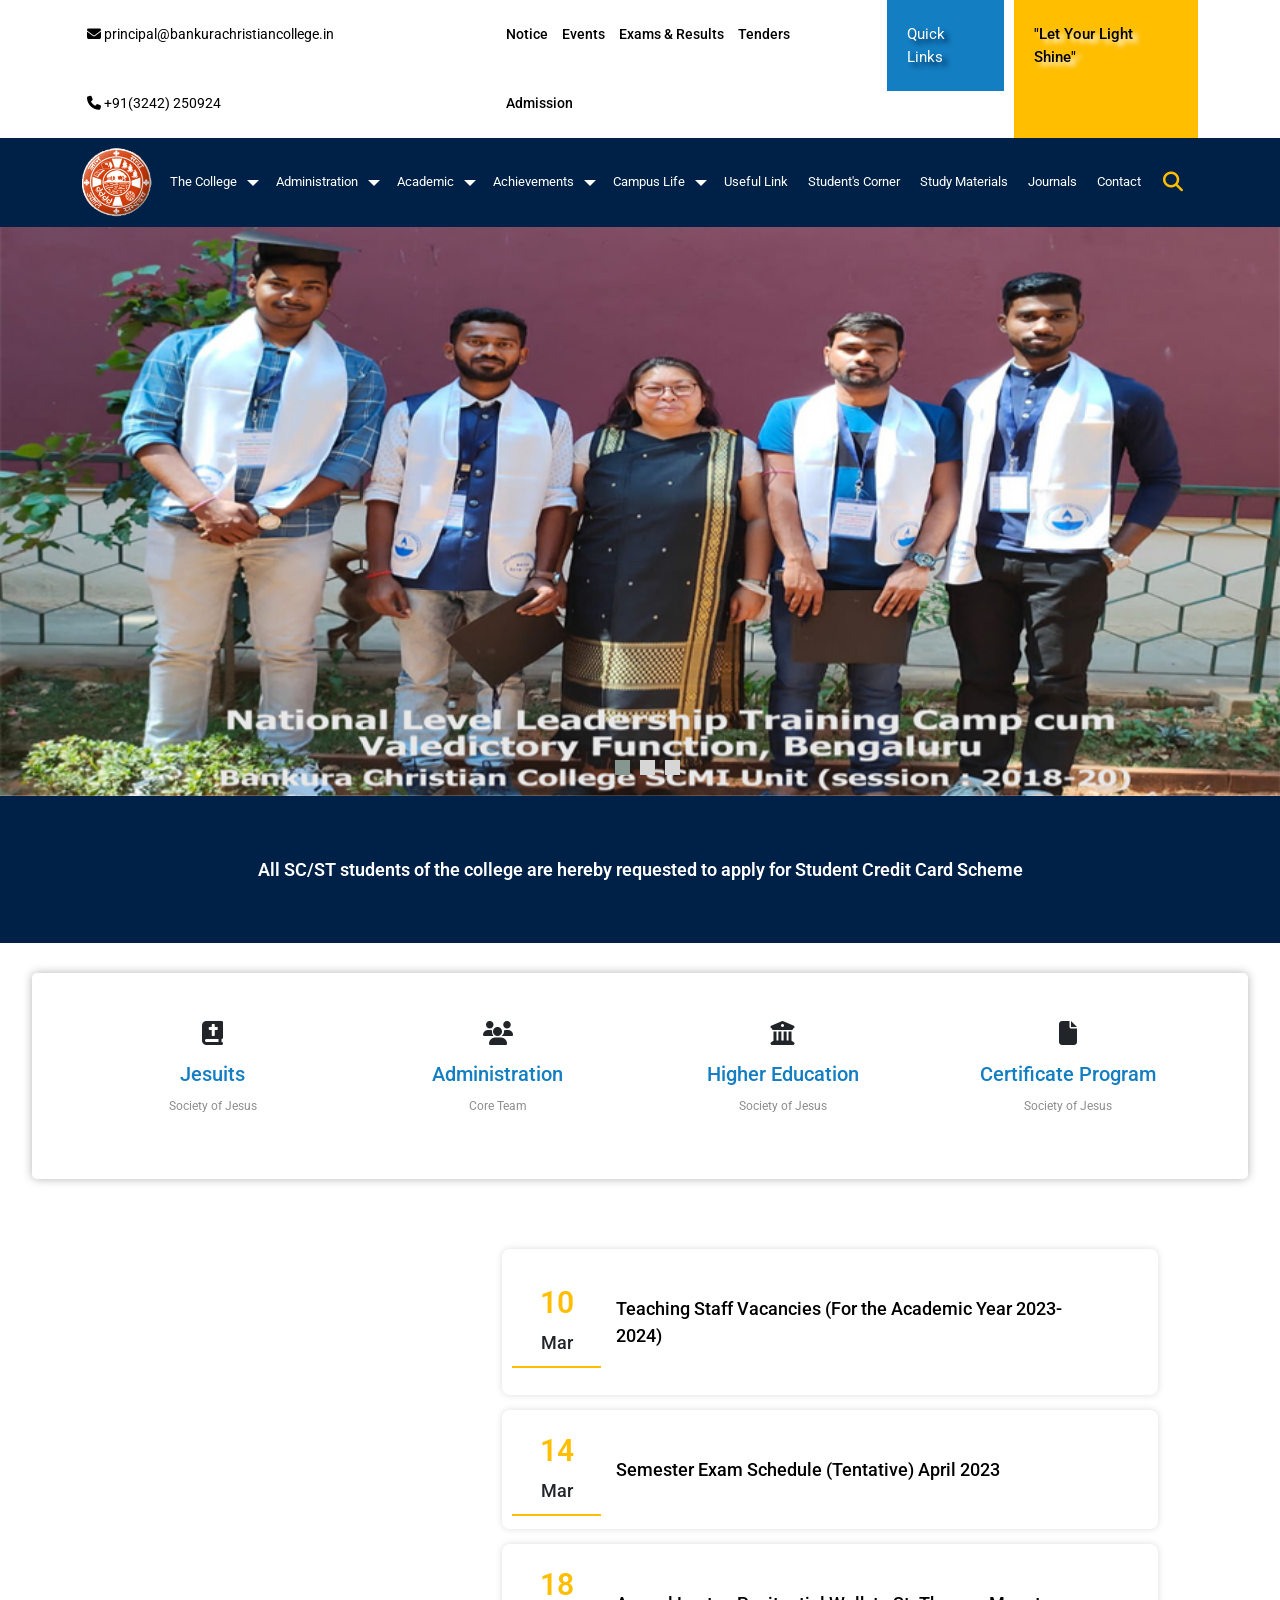
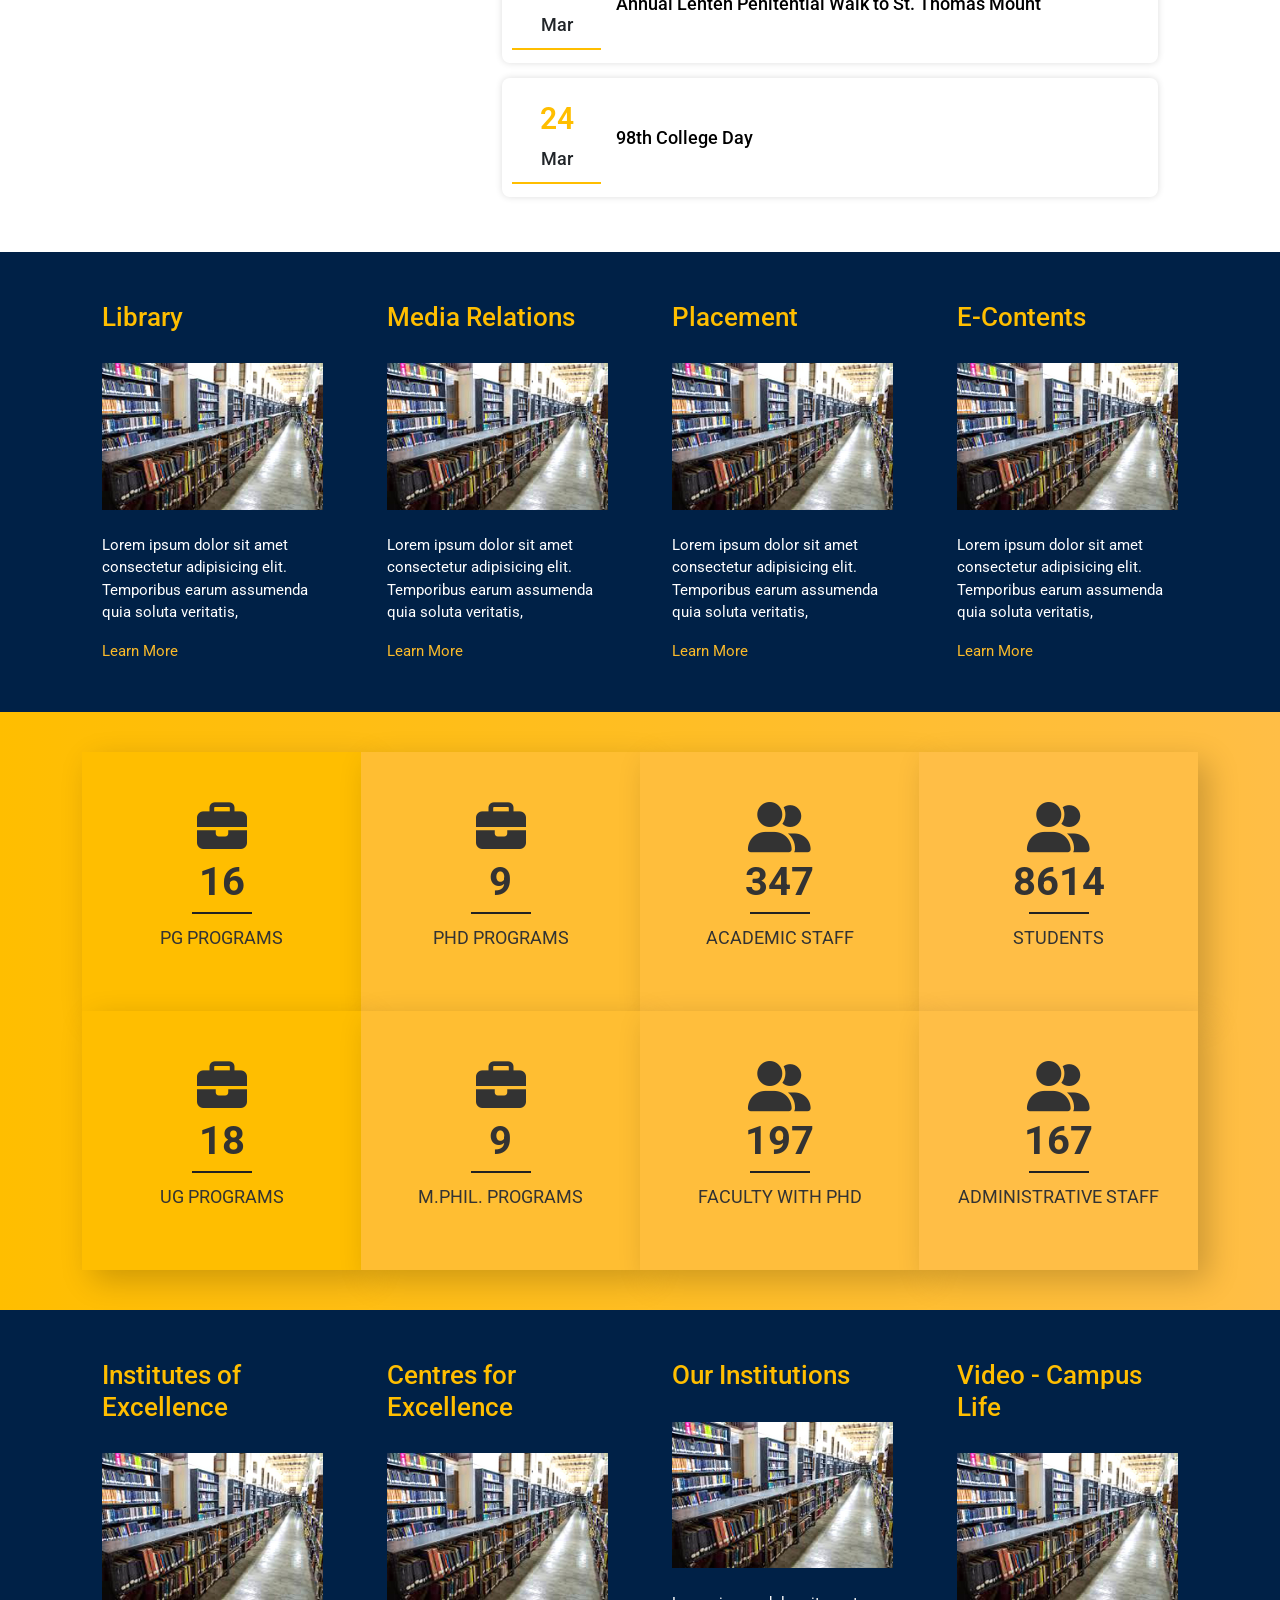
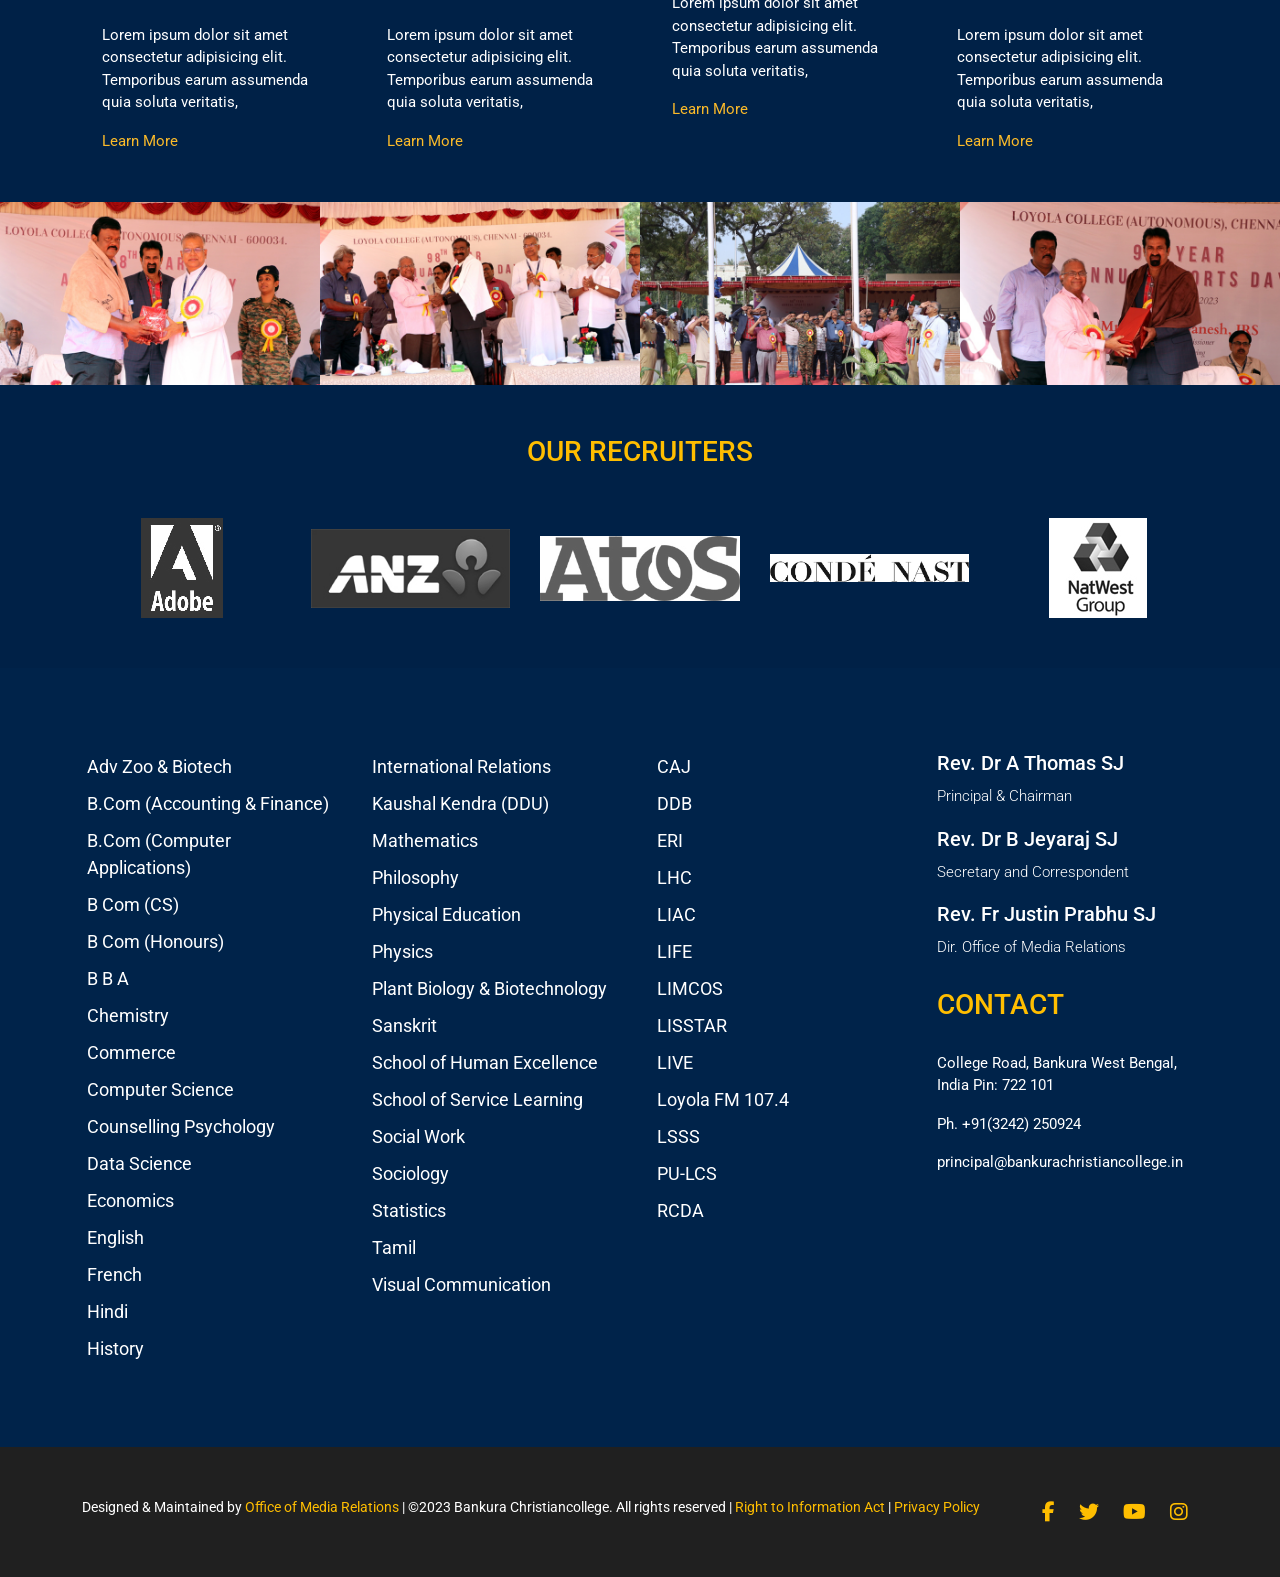
==== index.html @ dbade9a1 "Add files via upload" ====
<!doctype html>
<html lang="en">

<head>
    <!-- Required meta tags -->
    <meta charset="utf-8">
    <meta name="viewport" content="width=device-width, initial-scale=1">

    <!-- Bootstrap CSS -->
    <link href="css/bootstrap.min.css" rel="stylesheet">
    <link rel="stylesheet" href="css/stellarnav.css" type="text/css">
    <link href="css/style.css" rel="stylesheet">
    <link rel="stylesheet" href="https://cdnjs.cloudflare.com/ajax/libs/font-awesome/6.3.0/css/all.min.css">
    <link rel="stylesheet" href="css/owl.carousel.min.css" />
    <link rel="stylesheet" href="css/owl.theme.default.min.css" />
    <link rel="stylesheet" href="css/animate.min.css" type="text/css">
    <link rel="stylesheet" href="css/lightbox.css" type="text/css">
    <link rel="stylesheet" href="css/responsive.css" type="text/css">
    <!-- Fonts -->
    <link rel="preconnect" href="https://fonts.googleapis.com">
    <link rel="preconnect" href="https://fonts.gstatic.com" crossorigin>
    <link href="https://fonts.googleapis.com/css2?family=Roboto:wght@100;300;400;500;700;900&display=swap"
        rel="stylesheet">


    <title>BankuraChristianCollege</title>
</head>
<!-- Search Button -->
<div class="search-area">
    <div class="dismiss"><img src="images/close.png" alt=""></div>
    <div class="floating-search">
        <form action="#">
            <input type="text" placeholder="Enter Your Search">
            <input type="submit" value="Submit">
        </form>
    </div>
</div>
<!-- Search Button -->

<body>
    <!-- Header -->
    <div class="desktop-hedaer">
        <div class="uper-header">
            <div class="container">
                <div class="row">
                    <div class="col-md-12 uper-menu">
                        <ul class="uper-con">
                            <li><a href="mailto:principal@bankurachristiancollege.in"><i
                                        class="fa-solid fa-envelope"></i>
                                    principal@bankurachristiancollege.in</a></li>
                            <li><a href="tel:+913242250924"><i class="fa-solid fa-phone"></i> +91(3242) 250924</a></li>
                        </ul>
                        <ul class="uper-menu-ul">
                            <li><a href="#">Notice</a></li>
                            <li><a href="#">Events</a></li>
                            <li><a href="#">Exams & Results</a></li>
                            <li><a href="#">Tenders</a></li>
                            <li><a href="#">Admission</a></li>
                        </ul>
                        <div class="uperhead-btn">
                            <a class="quick-btn comon-btn" href="#">Quick Links</a>
                        </div>
                        <div class="uperhead-btn2">
                            "Let Your Light Shine"
                        </div>
                    </div>
                </div>
            </div>
        </div>
        <div class="header text-center sticky-top">
            <div class="container">
                <div class="menu-box">
                    <div class="menu stellarnav">
                        <div class="logo"><a  href="index.html"> <img class="" style="margin-right: 10px; max-width: 70px;"
                            src="images/logo_img.png" alt=""></a></div>
                        <ul>
                            <li>
                                <a href="#">The College</a>
                                <ul>
                                    <li>
                                        <a href="#">Action</a>
                                        <ul>
                                            <li><a href="#">Action</a></li>
                                            <li><a href="#">Another action</a></li>
                                            <li><a href="#">Something else here</a></li>
                                        </ul>
                                    </li>
                                    <li><a href="#">Another action</a></li>
                                    <li><a href="#">Something else here</a></li>
                                </ul>
                            </li>
                            <li>
                                <a href="#">Administration</a>
                                <ul>
                                    <li>
                                        <a href="#">Action</a>
                                        <ul>
                                            <li><a href="#">Action</a></li>
                                            <li><a href="#">Another action</a></li>
                                            <li><a href="#">Something else here</a></li>
                                        </ul>
                                    </li>
                                    <li><a href="#">Another action</a></li>
                                    <li><a href="#">Something else here</a></li>
                                </ul>
                            </li>
                            <li>
                                <a href="#">Academic</a>
                                <ul>
                                    <li>
                                        <a href="#">Action</a>
                                        <ul>
                                            <li><a href="#">Action</a></li>
                                            <li><a href="#">Another action</a></li>
                                            <li><a href="#">Something else here</a></li>
                                        </ul>
                                    </li>
                                    <li><a href="#">Another action</a></li>
                                    <li><a href="#">Something else here</a></li>
                                </ul>
                            </li>
                            <li>
                                <a href="#">Achievements</a>
                                <ul>
                                    <li>
                                        <a href="#">Action</a>
                                        <ul>
                                            <li><a href="#">Action</a></li>
                                            <li><a href="#">Another action</a></li>
                                            <li><a href="#">Something else here</a></li>
                                        </ul>
                                    </li>
                                    <li><a href="#">Another action</a></li>
                                    <li><a href="#">Something else here</a></li>
                                </ul>
                            </li>
                            <li>
                                <a href="#">Campus Life</a>
                                <ul>
                                    <li>
                                        <a href="#">Action</a>
                                        <ul>
                                            <li><a href="#">Action</a></li>
                                            <li><a href="#">Another action</a></li>
                                            <li><a href="#">Something else here</a></li>
                                        </ul>
                                    </li>
                                    <li><a href="#">Another action</a></li>
                                    <li><a href="#">Something else here</a></li>
                                </ul>
                            </li>
                            <li><a href="#">Useful Link</a></li>
                            <li><a href="#">Student's Corner</a></li>
                            <li><a href="#">Study Materials</a></li>
                            <li><a href="#">Journals</a></li>
                            <li><a href="#">Contact</a></li>
                            <li>
                                <div class="search-btn">
                                    <i class="fa-solid fa-magnifying-glass"></i>
                                </div>
                            </li>
                        </ul>
                    </div>
                </div>

            </div>
        </div>
    </div>
    <div class="mobile-header">
        <div class="menu-box">
            <nav class="navbar navbar-dark">
                <div class="container-fluid">
                  <a class="navbar-brand logo" href="index.html"><img class="" style="margin-right: 10px; max-width: 70px;"
                    src="images/logo_img.png" alt=""><span >Bankura Christian College</span></a>
                  <button class="navbar-toggler" type="button" data-bs-toggle="offcanvas" data-bs-target="#offcanvasDarkNavbar" aria-controls="offcanvasDarkNavbar">
                    <span class="navbar-toggler-icon">
                        <i class="fa fa-bars"></i>
                    </span>
                  </button>
                  <div class="offcanvas offcanvas-end text-bg-dark" tabindex="-1" id="offcanvasDarkNavbar" aria-labelledby="offcanvasDarkNavbarLabel">
                    <div class="offcanvas-header">
                      <h5 class="offcanvas-title" id="offcanvasDarkNavbarLabel">Bankura Christian College</h5>
                      <button type="button" class="btn-close btn-close-black" data-bs-dismiss="offcanvas" aria-label="Close"></button>
                    </div>
                    <div class="offcanvas-body">
                      <ul class="navbar-nav justify-content-end flex-grow-1 pe-3">
                        <li class="nav-item dropdown">
                            <a class="nav-link dropdown-toggle" href="#" id="navbarDropdownMenuLink"
                                role="button" data-bs-toggle="dropdown" aria-expanded="false">
                                The College
                            </a>
                            <ul class="dropdown-menu" aria-labelledby="navbarDropdownMenuLink">
                                <li><a class="dropdown-item" href="#">Action</a></li>
                                <li><a class="dropdown-item" href="#">Another action</a></li>
                                <li><a class="dropdown-item" href="#">Something else here</a></li>
                            </ul>
                        </li>
                        <li class="nav-item dropdown">
                            <a class="nav-link dropdown-toggle" href="#" id="navbarDropdownMenuLink"
                                role="button" data-bs-toggle="dropdown" aria-expanded="false">
                                Administration
                            </a>
                            <ul class="dropdown-menu" aria-labelledby="navbarDropdownMenuLink">
                                <li><a class="dropdown-item" href="#">Action</a></li>
                                <li><a class="dropdown-item" href="#">Another action</a></li>
                                <li><a class="dropdown-item" href="#">Something else here</a></li>
                            </ul>
                        </li>

                        <li class="nav-item dropdown">
                            <a class="nav-link dropdown-toggle" href="#" id="navbarDropdownMenuLink"
                                role="button" data-bs-toggle="dropdown" aria-expanded="false">
                                Academic
                            </a>
                            <ul class="dropdown-menu" aria-labelledby="navbarDropdownMenuLink">
                                <li><a class="dropdown-item" href="#">Action</a></li>
                                <li><a class="dropdown-item" href="#">Another action</a></li>
                                <li><a class="dropdown-item" href="#">Something else here</a></li>
                            </ul>
                        </li>

                        <li class="nav-item dropdown">
                            <a class="nav-link dropdown-toggle" href="#" id="navbarDropdownMenuLink"
                                role="button" data-bs-toggle="dropdown" aria-expanded="false">
                                Achievements
                            </a>
                            <ul class="dropdown-menu" aria-labelledby="navbarDropdownMenuLink">
                                <li><a class="dropdown-item" href="#">Action</a></li>
                                <li><a class="dropdown-item" href="#">Another action</a></li>
                                <li><a class="dropdown-item" href="#">Something else here</a></li>
                            </ul>
                        </li>

                        <li class="nav-item dropdown">
                            <a class="nav-link dropdown-toggle" href="#" id="navbarDropdownMenuLink"
                                role="button" data-bs-toggle="dropdown" aria-expanded="false">
                                Campus Life
                            </a>
                            <ul class="dropdown-menu" aria-labelledby="navbarDropdownMenuLink">
                                <li><a class="dropdown-item" href="#">Action</a></li>
                                <li><a class="dropdown-item" href="#">Another action</a></li>
                                <li><a class="dropdown-item" href="#">Something else here</a></li>
                            </ul>
                        </li>

                        <li class="nav-item dropdown">
                            <a class="nav-link dropdown-toggle" href="#" id="navbarDropdownMenuLink"
                                role="button" data-bs-toggle="dropdown" aria-expanded="false">
                                Useful Link
                            </a>
                            <ul class="dropdown-menu" aria-labelledby="navbarDropdownMenuLink">
                                <li><a class="dropdown-item" href="#">Action</a></li>
                                <li><a class="dropdown-item" href="#">Another action</a></li>
                                <li><a class="dropdown-item" href="#">Something else here</a></li>
                            </ul>
                        </li>

                        <li class="nav-item dropdown">
                            <a class="nav-link dropdown-toggle" href="#" id="navbarDropdownMenuLink"
                                role="button" data-bs-toggle="dropdown" aria-expanded="false">
                                Student's Corner
                            </a>
                            <ul class="dropdown-menu" aria-labelledby="navbarDropdownMenuLink">
                                <li><a class="dropdown-item" href="#">Action</a></li>
                                <li><a class="dropdown-item" href="#">Another action</a></li>
                                <li><a class="dropdown-item" href="#">Something else here</a></li>
                            </ul>
                        </li>

                        <li class="nav-item ">
                            <a class="nav-link" href="#">
                                Study Materials
                            </a>
                        </li>

                        <li class="nav-item dropdown">
                            <a class="nav-link dropdown-toggle" href="#" id="navbarDropdownMenuLink"
                                role="button" data-bs-toggle="dropdown" aria-expanded="false">
                                Journals
                            </a>
                            <ul class="dropdown-menu" aria-labelledby="navbarDropdownMenuLink">
                                <li><a class="dropdown-item" href="#">Action</a></li>
                                <li><a class="dropdown-item" href="#">Another action</a></li>
                                <li><a class="dropdown-item" href="#">Something else here</a></li>
                            </ul>
                        </li>

                        <li class="nav-item">
                            <a class="nav-link" href="#">
                                Contact
                            </a>
                        </li>
                        <li class="nav-item"><a class="nav-link" href="#">Notice</a></li>
                        <li class="nav-item"><a class="nav-link" href="#">Events</a></li>
                        <li class="nav-item"><a class="nav-link" href="#">Exams & Results</a></li>
                        <li class="nav-item"><a class="nav-link" href="#">Tenders</a></li>
                        <li class="nav-item"><a class="nav-link" href="#">Admission</a></li>
                    </ul>
                      <div class="search-btn">
                        <i class="fa-solid fa-magnifying-glass"></i>
                    </div>
                    </div>
                  </div>
                </div>
              </nav>
        </div>
    </div>
    <!-- Header End -->
    <!-- Banner section   -->
    <section class="banner">
        <div class="banner-slider owl-carousel owl-theme">
            <div class="item">
                <img src="images/NATIONALLEADER.jpg" alt="">
            </div>
            <div class="item">
                <img src="images/Bcc_NSS.png" alt="">
            </div>
            <div class="item">
                <img src="images/8.png" alt="">
            </div>
        </div>
    </section>
    <section class="banner2">
        <div class="banner-slider2 owl-carousel owl-theme">
            <div class="item">
                <p>All SC/ST students of the college are hereby requested to apply for Student Credit Card Scheme</p>
            </div>
            <div class="item">
                <p>PHYSICON-2019 - An Extension Programme</p>
            </div>
            <div class="item">
                <p>Student Credit Card - FEES STRUCTURE (2022-23)</p>
            </div>
            <div class="item">
                <p>UG Admission 2022-23 - Refund Of Fees for 1st SEM UG Admission</p>
            </div>
            <div class="item">
                <p>THALASSEMIA DETECTION CAMP ON NOVEMBER 09, 2022 AT 10.00 AM</p>
            </div>
            <div class="item">
                <p>Regarding SVMCM Scholarship</p>
            </div>
        </div>
    </section>
    <!-- Banner section end  -->
    <!-- Card section Start  -->
    <section class="Card-sec">
        <div class="container">
            <div class="row">
                <div class="col-md-3 col-sm-6">
                    <div class="card-body">
                        <div class="card-icon">
                            <i class="fa-solid fa-book-bible"></i>
                        </div>
                        <div class="card-content">
                            <h3><a href="#">Jesuits</a></h3>
                            <p>Society of Jesus</p>
                        </div>
                    </div>
                </div>
                <div class="col-md-3 col-sm-6">
                    <div class="card-body">
                        <div class="card-icon">
                            <i class="fa-sharp fa-solid fa-users"></i>
                        </div>
                        <div class="card-content">
                            <h3><a href="#">Administration</a></h3>
                            <p>Core Team</p>
                        </div>
                    </div>
                </div>
                <div class="col-md-3 col-sm-6">
                    <div class="card-body">
                        <div class="card-icon">
                            <i class="fa-solid fa-building-columns"></i>
                        </div>
                        <div class="card-content">
                            <h3><a href="#">Higher Education</a></h3>
                            <p>Society of Jesus</p>
                        </div>
                    </div>
                </div>
                <div class="col-md-3 col-sm-6">
                    <div class="card-body">
                        <div class="card-icon">
                            <i class="fa-solid fa-file"></i>
                        </div>
                        <div class="card-content">
                            <h3><a href="#">Certificate Program</a></h3>
                            <p>Society of Jesus</p>
                        </div>
                    </div>
                </div>
            </div>
        </div>
    </section>
    <!-- Card section End  -->
    <!-- event section Start -->

    <section class="event-section">
        <div class="container">
            <div class="row">
                <div class="offset-md-4 col-md-8 event-content">
                    <ul class="event-list">
                        <li>
                            <div class="date">
                                <h3>10</h3>
                                <p>Mar</p>
                            </div>
                            <div class="event-item">
                                <a href="#">
                                    Teaching Staff Vacancies (For the Academic Year 2023-2024)
                                </a>
                            </div>
                        </li>
                        <li>
                            <div class="date">
                                <h3>14</h3>
                                <p>Mar</p>
                            </div>
                            <div class="event-item">
                                <a href="#">
                                    Semester Exam Schedule (Tentative) April 2023
                                </a>
                            </div>
                        </li>
                        <li>
                            <div class="date">
                                <h3>18</h3>
                                <p>Mar</p>
                            </div>
                            <div class="event-item">
                                <a href="#">
                                    Annual Lenten Penitential Walk to St. Thomas Mount
                                </a>
                            </div>
                        </li>
                        <li>
                            <div class="date">
                                <h3>24</h3>
                                <p>Mar</p>
                            </div>
                            <div class="event-item">
                                <a href="#">
                                    98th College Day
                                </a>
                            </div>
                        </li>
                    </ul>
                </div>
            </div>
        </div>
    </section>

    <!-- event section Start -->
    <!-- Blog section Strat  -->
    <section class="blog-sec">
        <div class="container">
            <div class="row">
                <div class="col-md-3 col-sm-6">
                    <div class="blog-each">
                        <h3>Library</h3>
                        <figure>
                            <img class="figure-img" src="images/library.jpg" alt="">
                        </figure>
                        <p>Lorem ipsum dolor sit amet consectetur adipisicing elit. Temporibus earum assumenda quia
                            soluta veritatis, </p>
                        <a href="#">Learn More</a>
                    </div>
                </div>
                <div class="col-md-3 col-sm-6">
                    <div class="blog-each">
                        <h3>Media Relations</h3>
                        <figure>
                            <img class="figure-img" src="images/library.jpg" alt="">
                        </figure>
                        <p>Lorem ipsum dolor sit amet consectetur adipisicing elit. Temporibus earum assumenda quia
                            soluta veritatis, </p>
                        <a href="#">Learn More</a>
                    </div>
                </div>
                <div class="col-md-3 col-sm-6">
                    <div class="blog-each">
                        <h3>Placement</h3>
                        <figure>
                            <img class="figure-img" src="images/library.jpg" alt="">
                        </figure>
                        <p>Lorem ipsum dolor sit amet consectetur adipisicing elit. Temporibus earum assumenda quia
                            soluta veritatis, </p>
                        <a href="#">Learn More</a>
                    </div>
                </div>
                <div class="col-md-3 col-sm-6">
                    <div class="blog-each">
                        <h3>E-Contents</h3>
                        <figure>
                            <img class="figure-img" src="images/library.jpg" alt="">
                        </figure>
                        <p>Lorem ipsum dolor sit amet consectetur adipisicing elit. Temporibus earum assumenda quia
                            soluta veritatis, </p>
                        <a href="#">Learn More</a>
                    </div>
                </div>
            </div>
        </div>
    </section>
    <!-- Blog section end  -->
    <!-- Counter section Start  -->
    <section class="counter-sec">
        <div class="container">
            <div class="row">
                <div class="project-counter">
                    <div id="projectFacts" class="sectionClass">
                        <div class="fullWidth eight columns">
                            <div class="projectFactsWrap ">
                                <div class="item wow fadeInUpBig animated animated" data-number="21"
                                    style="visibility: visible;">
                                    <i class="fa fa-briefcase"></i>
                                    <p id="number1" class="number">21</p>
                                    <span></span>
                                    <p>PG PROGRAMS</p>
                                </div>
                                <div class="item wow fadeInUpBig animated animated" data-number="12"
                                    style="visibility: visible;">
                                    <i class="fa fa-briefcase"></i>
                                    <p id="number2" class="number">12</p>
                                    <span></span>
                                    <p>PHD PROGRAMS</p>
                                </div>
                                <div class="item wow fadeInUpBig animated animated" data-number="347"
                                    style="visibility: visible;">
                                    <i class="fa fa-user-friends"></i>
                                    <p id="number3" class="number">347</p>
                                    <span></span>
                                    <p>ACADEMIC STAFF</p>
                                </div>
                                <div class="item wow fadeInUpBig animated animated" data-number="9554"
                                    style="visibility: visible;">
                                    <i class="fa fa-user-friends"></i>
                                    <p id="number4" class="number">9554</p>
                                    <span></span>
                                    <p>STUDENTS</p>
                                </div>
                            </div>
                            <div class="projectFactsWrap ">
                                <div class="item wow fadeInUpBig animated animated" data-number="24"
                                    style="visibility: visible;">
                                    <i class="fa fa-briefcase"></i>
                                    <p id="number5" class="number">24</p>
                                    <span></span>
                                    <p>UG PROGRAMS</p>
                                </div>
                                <div class="item wow fadeInUpBig animated animated" data-number="11"
                                    style="visibility: visible;">
                                    <i class="fa fa-briefcase"></i>
                                    <p id="number6" class="number">11</p>
                                    <span></span>
                                    <p>M.PHIL. PROGRAMS</p>
                                </div>
                                <div class="item wow fadeInUpBig animated animated" data-number="197"
                                    style="visibility: visible;">
                                    <i class="fa fa-user-friends"></i>
                                    <p id="number7" class="number">197</p>
                                    <span></span>
                                    <p>FACULTY WITH PHD</p>
                                </div>
                                <div class="item wow fadeInUpBig animated animated" data-number="185"
                                    style="visibility: visible;">
                                    <i class="fa fa-user-friends"></i>
                                    <p id="number8" class="number">185</p>
                                    <span></span>
                                    <p>ADMINISTRATIVE STAFF</p>
                                </div>
                            </div>
                        </div>
                    </div>
                </div>
            </div>
        </div>
    </section>
    <!-- Counter section end  -->
    <!-- Blog section Strat  -->
    <section class="blog-sec">
        <div class="container">
            <div class="row">
                <div class="col-md-3 col-sm-6">
                    <div class="blog-each">
                        <h3>Institutes of Excellence</h3>
                        <figure>
                            <img class="figure-img" src="images/library.jpg" alt="">
                        </figure>
                        <p>Lorem ipsum dolor sit amet consectetur adipisicing elit. Temporibus earum assumenda quia
                            soluta veritatis, </p>
                        <a href="#">Learn More</a>
                    </div>
                </div>
                <div class="col-md-3 col-sm-6">
                    <div class="blog-each">
                        <h3>Centres for Excellence</h3>
                        <figure>
                            <img class="figure-img" src="images/library.jpg" alt="">
                        </figure>
                        <p>Lorem ipsum dolor sit amet consectetur adipisicing elit. Temporibus earum assumenda quia
                            soluta veritatis, </p>
                        <a href="#">Learn More</a>
                    </div>
                </div>
                <div class="col-md-3 col-sm-6">
                    <div class="blog-each">
                        <h3>Our Institutions</h3>
                        <figure>
                            <img class="figure-img" src="images/library.jpg" alt="">
                        </figure>
                        <p>Lorem ipsum dolor sit amet consectetur adipisicing elit. Temporibus earum assumenda quia
                            soluta veritatis, </p>
                        <a href="#">Learn More</a>
                    </div>
                </div>
                <div class="col-md-3 col-sm-6">
                    <div class="blog-each">
                        <h3>Video - Campus Life</h3>
                        <figure>
                            <img class="figure-img" src="images/library.jpg" alt="">
                        </figure>
                        <p>Lorem ipsum dolor sit amet consectetur adipisicing elit. Temporibus earum assumenda quia
                            soluta veritatis, </p>
                        <a href="#">Learn More</a>
                    </div>
                </div>
            </div>
        </div>
    </section>
    <!-- Blog section end  -->
    <!-- Gallery section Start  -->
    <section class="gallery-sec">
        <div class="container-fluid">
            <div class="row">
                <div class="col-md-3 col-sm-6 p-0">
                    <a class="example-image-link" href="images/g1.jpg" data-lightbox="example-set" data-title="images1">
                        <div class="thumbPic"><img src="images/g1.jpg" alt=""></div>
                    </a>
                </div>
                <div class="col-md-3 col-sm-6 p-0">
                    <a class="example-image-link" href="images/g2.jpg" data-lightbox="example-set" data-title="images2">
                        <div class="thumbPic"><img src="images/g2.jpg" alt=""></div>
                    </a>
                </div>
                <div class="col-md-3 col-sm-6 p-0">
                    <a class="example-image-link" href="images/g3.jpg" data-lightbox="example-set" data-title="images3">
                        <div class="thumbPic"><img src="images/g3.jpg" alt=""></div>
                    </a>
                </div>
                <div class="col-md-3 col-sm-6 p-0    ">
                    <a class="example-image-link" href="images/g5.jpg" data-lightbox="example-set" data-title="images5">
                        <div class="thumbPic"><img src="images/g5.jpg" alt=""></div>
                    </a>
                </div>
            </div>
        </div>
    </section>
    <!-- Gallery section End  -->
    <!-- Client section Start -->
    <section class="client-sec">
        <div class="container">
            <h3 class="text-center">OUR RECRUITERS</h3>
        <div class="Client-slider owl-carousel owl-theme">
            <div class="item">
                <img src="images/1.jpg" alt="">
            </div>
            <div class="item">
                <img src="images/2.jpg" alt="">
            </div>
            <div class="item">
                <img src="images/3.jpg" alt="">
            </div>
            <div class="item">
                <img src="images/4.jpg" alt="">
            </div>
            <div class="item">
                <img src="images/5.jpg" alt="">
            </div>
            <div class="item">
                <img src="images/6.jpg" alt="">
            </div>
            <div class="item">
                <img src="images/7.jpg" alt="">
            </div>
            <div class="item">
                <img src="images/8.jpg" alt="">
            </div>
        </div>
        </div>
    </section>
    <!-- Client section End -->
    <!-- Footer Start -->
    <footer class="footer">
        <div class="container">
            <div class="row">
                <div class="col-md-3 col-sm-6">
                    <ul class="footer-menu-each">
                        <li class="menu-item"><a href="#">Adv Zoo &amp; Biotech</a></li>
                        <li class="menu-item"><a href="#">B.Com (Accounting &amp; Finance)</a></li>
                        <li class="menu-item"><a href="#">B.Com (Computer Applications)</a></li>
                        <li class="menu-item"><a href="#">B Com (CS)</a></li>
                        <li class="menu-item"><a href="#">B Com (Honours)</a></li>
                        <li class="menu-item"><a href="#">B B A</a></li>
                        <li class="menu-item"><a href="#">Chemistry</a></li>
                        <li class="menu-item"><a href="#">Commerce</a></li>
                        <li class="menu-item"><a href="#">Computer Science</a></li>
                        <li class="menu-item"><a href="#">Counselling Psychology</a></li>
                        <li class="menu-item"><a href="#">Data Science</a></li>
                        <li class="menu-item"><a href="#">Economics </a></li>
                        <li class="menu-item"><a href="#">English</a></li>
                        <li class="menu-item"><a href="#">French</a></li>
                        <li class="menu-item"><a href="#">Hindi</a></li>
                        <li class="menu-item"><a href="#">History</a></li>
                    </ul>
                </div>
                <div class="col-md-3 col-sm-6">
                    <ul class="footer-menu-each">
                        <li class="menu-item"><a href="#">International Relations</a></li>
                        <li class="menu-item"><a href="#">Kaushal Kendra (DDU)</a></li>
                        <li class="menu-item"><a href="#">Mathematics</a></li>
                        <li class="menu-item"><a href="#">Philosophy</a></li>
                        <li class="menu-item"><a href="#">Physical Education</a></li>
                        <li class="menu-item"><a href="#">Physics</a></li>
                        <li class="menu-item"><a href="#">Plant Biology &amp; Biotechnology</a></li>
                        <li class="menu-item"><a href="#">Sanskrit</a></li>
                        <li class="menu-item"><a href="#">School of Human Excellence</a></li>
                        <li class="menu-item"><a href="#">School of Service Learning</a></li>
                        <li class="menu-item"><a href="#">Social Work</a></li>
                        <li class="menu-item"><a href="#">Sociology</a></li>
                        <li class="menu-item"><a href="#">Statistics</a></li>
                        <li class="menu-item"><a href="#">Tamil</a></li>
                        <li class="menu-item"><a href="#">Visual Communication</a></li>
                    </ul>
                </div>
                <div class="col-md-3 col-sm-6">
                    <ul class="footer-menu-each">
                        <li class="menu-item"><a href="../CAJ/home">CAJ</a></li>
                        <li class="menu-item"><a href="../DDB/home">DDB</a></li>
                        <li class="menu-item"><a href="../eri/home">ERI</a></li>
                        <li class="menu-item"><a href="../lhc/home">LHC</a></li>
                        <li class="menu-item"><a href="../liac/home">LIAC </a></li>
                        <li class="menu-item"><a href="../life/home">LIFE</a></li>
                        <li class="menu-item"><a href="../limcos/home">LIMCOS</a></li>
                        <li class="menu-item"><a href="../lisstar/home">LISSTAR</a></li>
                        <li class="menu-item"><a href="../live/home">LIVE</a></li>
                        <li class="menu-item"><a href="../loyolafm/home">Loyola FM 107.4</a></li>
                        <li class="menu-item"><a href="../lsss/home">LSSS</a></li>
                        <li class="menu-item"><a href="../pulc/home">PU-LCS</a></li>
                        <li class="menu-item"><a href="../rcda/home">RCDA</a></li>
                    </ul>
                </div>
                <div class="col-md-3 col-sm-6">
                    <div class="footer-contact">
                        <h4><a href="#">Rev. Dr A Thomas SJ</a></h4>
                        <p>Principal & Chairman</p>
                        <h4><a href="#">Rev. Dr B Jeyaraj SJ</a></h4>
                        <p>Secretary and Correspondent</p>
                        <h4><a href="#">Rev. Fr Justin Prabhu SJ</a></h4>
                        <p>Dir. Office of Media Relations</p>
                        <h3>CONTACT</h3>
                        <p><a href="#">College Road, Bankura
                                West Bengal, India
                                Pin: 722 101</a></p>
                        <p><a href="tel:+913242250924">Ph. +91(3242) 250924</a></p>
                        <p><a
                                href="mailto:principal@bankurachristiancollege.in">principal@bankurachristiancollege.in</a>
                        </p>
                    </div>
                </div>
            </div>
        </div>
    </footer>
    <section class="footer-bottom">
        <div class="container">
            <div class="row">
                <div class="col-md-10">
                    <p>Designed & Maintained by <a href="#">Office of Media Relations</a> | ©2023 Bankura
                        Christiancollege. All rights reserved | <a href="#">Right to Information Act</a> | <a
                            href="#">Privacy Policy</a></p>
                </div>
                <div class="col-md-2">
                    <ul>
                        <li><a href="#"><i class="fa-brands fa-facebook-f"></i></a></li>
                        <li><a href="#"><i class="fa-brands fa-twitter"></i></a></li>
                        <li><a href="#"><i class="fa-brands fa-youtube"></i></a></li>
                        <li><a href="#"><i class="fa-brands fa-instagram"></i></a></li>
                    </ul>
                </div>
            </div>
        </div>
    </section>

    <!-- Footer End -->










    <script src="js/jquery-3.2.1.min.js"></script>
    <script src="js/bootstrap.min.js"></script>
    <script src="js/stellarnav.js"></script>
    <script src="js/custom.js"></script>
    <script src="js/owl.carousel.min.js"></script>
    <script src="js/lightbox.js" type="text/javascript"></script>

    <!-- Option 2: Separate Popper and Bootstrap JS -->
    <!--
    <script src="https://cdn.jsdelivr.net/npm/@popperjs/core@2.9.2/dist/umd/popper.min.js" integrity="sha384-IQsoLXl5PILFhosVNubq5LC7Qb9DXgDA9i+tQ8Zj3iwWAwPtgFTxbJ8NT4GN1R8p" crossorigin="anonymous"></script>
    <script src="https://cdn.jsdelivr.net/npm/bootstrap@5.0.2/dist/js/bootstrap.min.js" integrity="sha384-cVKIPhGWiC2Al4u+LWgxfKTRIcfu0JTxR+EQDz/bgldoEyl4H0zUF0QKbrJ0EcQF" crossorigin="anonymous"></script>
    -->
</body>

</html>
---- css/stellarnav.css ----
/*
 * Stellarnav.js 2.5.0
 * Responsive, lightweight, multi-level dropdown menu.
 * Copyright (c) 2018 Vinny Moreira - http://vinnymoreira.com
 * Released under the MIT license
 */
/* all nav */
.stellarnav { position: relative; width: auto; z-index: 9900; line-height: normal; }
.stellarnav a { color: #777; }
.stellarnav ul {margin: 0 0 0 0;padding: 0;text-align: right;}
.stellarnav li { list-style: none; display: block; margin: 0; padding: 0; position: relative; line-height: normal; vertical-align: middle; }
.stellarnav li a { padding: 15px; display: block; text-decoration: none; color: #fff; font-size: 16px; font-family: inherit; box-sizing: border-box; -webkit-transition: all .3s ease-out; -moz-transition: all .3s ease-out; transition: all .3s ease-out; text-transform: uppercase;}

/* main level */
.stellarnav > ul > li { display: inline-block;  }
.stellarnav > ul > li > a { padding: 40px 30px; }
.stellarnav > ul > li > ul > li > a {
	font-size: 16px;
	padding: 10px 15px;
	text-transform: capitalize;
}
.stellarnav ul ul li:hover a, .stellarnav ul ul li.active a {
	background: #ffbe00;
	color: #fff !important;
}

/* first level dd */
.stellarnav ul ul {
	top: auto;
	width: 260px;
	position: absolute;
	z-index: 9900;
	text-align: left;
	display: none;
	background: #ddd;
	box-shadow: 0px 2px 2px #ccc;
}
.stellarnav li li { display: block; }

/* second level dd */
.stellarnav ul ul ul { top: 0; /* dd animtion - change to auto to remove */ left: 220px; }
.stellarnav > ul > li:hover > ul > li:hover > ul { opacity: 1; visibility: visible; top: 0; }

/* .drop-left */
.stellarnav > ul > li.drop-left > ul { right: 0; }
.stellarnav li.drop-left ul ul { left: auto; right: 220px; }

/* light theme */
/* .stellarnav.light { background: rgba(255, 255, 255, 1); } */
.stellarnav.light a { color: #000; }
.stellarnav.light ul ul { background: rgba(255, 255, 255, 1); }
.stellarnav.light li a { color: #000; }

/* dark theme */
.stellarnav.dark { background: rgba(0, 0, 0, 1); }
.stellarnav.dark a { color: #FFF; }
.stellarnav.dark ul ul { background: rgba(0, 0, 0, 1); }
.stellarnav.dark li a { color: #FFF; }
/* sticky nav */
.stellarnav.fixed { position: fixed; width: 100%; top: 0; left: 0; z-index: 9999; }

/* only used when 'scrollbarFix' is set to true in the js. This fixes horizontal scrollbar caused by the dd menus that are very long.*/
body.stellarnav-noscroll-x { overflow-x: hidden; }

/* general styling */
.stellarnav li.has-sub > a:after { content: ''; margin-left: 10px; border-left: 6px solid transparent; border-right: 6px solid transparent; border-top: 6px solid #FFF; display: inline-block; }
.stellarnav li li.has-sub > a:after { margin-left: 10px; float: right; border-top: 6px solid transparent; border-bottom: 6px solid transparent; border-left: 6px solid #FFF; position: relative; top: 4px; }
.stellarnav li.drop-left li.has-sub > a:after { float: left; margin-right: 10px; border-left: 0; border-top: 6px solid transparent; border-bottom: 6px solid transparent; border-right: 6px solid #FFF; }
.stellarnav.hide-arrows li.has-sub > a:after, .stellarnav.hide-arrows li li.has-sub > a:after, .stellarnav.hide-arrows li.drop-left li.has-sub > a:after { display: none; }
.stellarnav .menu-toggle, .stellarnav .close-menu, .stellarnav .call-btn-mobile, .stellarnav .location-btn-mobile { display: none; text-transform: uppercase; text-decoration: none; }
.stellarnav .dd-toggle { display: none; position: absolute; top: 0; right: 0; padding: 0; width: 40px; height: 38px; text-align: center; z-index: 9999; border: 0; }
.stellarnav.desktop li.has-sub a { padding-right: 5px; }
.stellarnav.desktop li.active a {
	color: #02b9f3;
}
.stellarnav.desktop.hide-arrows li.has-sub a { padding-right: 15px; }
.stellarnav.mobile > ul > li > a.dd-toggle { padding: 0; }
.stellarnav li.call-btn-mobile, .stellarnav li.location-btn-mobile { display: none; }

/* svg icons */
.stellarnav svg { fill: currentColor; width: 1em; height: 1em; position: relative; top: 2px; }
/* svg icons */

.stellarnav a.dd-toggle .icon-plus { box-sizing: border-box; transition: transform 0.3s; width: 12px; height: 100%; position: relative; vertical-align: middle; display: inline-block; }
.stellarnav a.dd-toggle .icon-plus:before { content: ''; display: block; width: 12px; height: 0px; border-bottom: solid 3px #777; position: absolute; top: 50%; transform: rotate(90deg); transition: width 0.3s; }
.stellarnav a.dd-toggle .icon-plus:after { content: ''; display: block; width: 12px; height: 0px; top: 50%; border-bottom: solid 3px #777; position: absolute; }
.stellarnav li.open > a.dd-toggle .icon-plus { -webkit-transform: rotate(135deg); -ms-transform: rotate(135deg); -o-transform: rotate(135deg); transform: rotate(135deg); }
.stellarnav.light a.dd-toggle .icon-plus:before { border-color: #000; }
.stellarnav.light a.dd-toggle .icon-plus:after { border-color: #000; }
.stellarnav.dark a.dd-toggle .icon-plus:before { border-color: #FFF; }
.stellarnav.dark a.dd-toggle .icon-plus:after { border-color: #FFF; }

.stellarnav .icon-close {
	box-sizing: border-box;
	width: 30px;
	height: 30px;
	position: relative;
	display: inline-block;
	margin-left: 0;
	margin-right: 0;
}
.stellarnav .icon-close:before { content: ''; display: block; width: 30px; height: 0px; border-bottom: solid 3px #243e79; border-bottom-color: rgb(36, 62, 121); position: absolute; top: 50%; transform: rotate(45deg);}
.stellarnav .icon-close:after { content: ''; display: block; width: 30px; height: 0px; top: 50%; border-bottom: solid 3px #243e79; border-bottom-color: rgb(36, 62, 121); position: absolute; transform: rotate(-45deg);}
.stellarnav.light .icon-close:before { border-color: #000; }
.stellarnav.light .icon-close:after { border-color: #000; }
.stellarnav.dark .icon-close:before { border-color: #FFF; }
.stellarnav.dark .icon-close:after { border-color: #FFF; }

/* mobile nav */
.stellarnav .close-menu {padding: 15px;}
.stellarnav .menu-toggle, .stellarnav .call-btn-mobile, .stellarnav .location-btn-mobile { padding: 5px; box-sizing: border-box; }
.stellarnav .menu-toggle span.bars { display: inline-block; margin-right: 7px; position: relative; top: 3px; }
.stellarnav .menu-toggle span.bars span { display: block; width: 30px; height: 2px; border-radius: 6px; background: #777; margin: 0 0 5px; }
.stellarnav .full { width: 100%; }
.stellarnav .half { width: 50%; }
.stellarnav .third { width: 33%; text-align: center; }
.stellarnav .location-btn-mobile.third { text-align: center; }
.stellarnav .location-btn-mobile.half { text-align: right; }
.stellarnav.light .third, .stellarnav.light .half { border-left: 1px solid rgba(0, 0, 0, .15); }
.stellarnav.light.left .third, .stellarnav.light.left .half { border-bottom: 1px solid rgba(0, 0, 0, .15); }
.stellarnav.light.right .third, .stellarnav.light.right .half { border-bottom: 1px solid rgba(0, 0, 0, .15); }
.stellarnav.light .third:first-child, .stellarnav.light .half:first-child { border-left: 0; }
.stellarnav.dark .third, .stellarnav.dark .half { border-left: 1px solid rgba(255, 255, 255, .15); }
.stellarnav.dark.left .third, .stellarnav.dark.left .half { border-bottom: 1px solid rgba(255, 255, 255, .15); }
.stellarnav.dark.right .third, .stellarnav.dark.right .half { border-bottom: 1px solid rgba(255, 255, 255, .15); }
.stellarnav.light.left .menu-toggle, .stellarnav.light.right .menu-toggle { border-bottom: 0; }
.stellarnav.dark.left .menu-toggle, .stellarnav.dark.right .menu-toggle { border-bottom: 0; }
.stellarnav.dark .third:first-child, .stellarnav.dark .half:first-child { border-left: 0; }
.stellarnav.light .menu-toggle span.bars span { background: #000; }
.stellarnav.dark .menu-toggle span.bars span { background: #FFF; }
.stellarnav.mobile { position: static; }
.stellarnav.mobile.fixed { position: static; }
.stellarnav.mobile ul { position: relative; display: none; }
.stellarnav.mobile.active { padding-bottom: 0; }
.stellarnav.mobile.active > ul { display: block; }
.stellarnav.mobile ul { text-align: left; }
.stellarnav.mobile > ul > li { display: block; }
.stellarnav.mobile > ul > li > a { padding: 15px; }
.stellarnav.mobile ul { background: rgba(221, 221, 221, 1); }
.stellarnav.mobile ul ul { position: relative; opacity: 1; visibility: visible; width: auto; display: none; -moz-transition: none; -webkit-transition: none; -o-transition: color 0 ease-in; transition: none; }
.stellarnav.mobile ul ul ul { left: auto; top: auto; }
.stellarnav.mobile li.drop-left ul ul { right: auto; }
.stellarnav.mobile li a { border-bottom: 1px solid rgba(255, 255, 255, .15); }
.stellarnav.mobile > ul { border-top: 1px solid rgba(255, 255, 255, .15); }
.stellarnav.mobile.light li a { border-bottom: 1px solid rgba(0, 0, 0, .15); }
.stellarnav.mobile.light > ul { border-top: 1px solid rgba(0, 0, 0, .15); }
.stellarnav.mobile li a.dd-toggle { border: 0; }
.stellarnav.mobile.light li a.dd-toggle { border: 0; }
.stellarnav.mobile .menu-toggle, .stellarnav.mobile .dd-toggle, .stellarnav.mobile .close-menu, .stellarnav.mobile .call-btn-mobile, .stellarnav.mobile .location-btn-mobile { display: inline-block; }
.stellarnav.mobile li.call-btn-mobile { border-right: 1px solid rgba(255, 255, 255, .1); box-sizing: border-box; }
.stellarnav.mobile li.call-btn-mobile, .stellarnav.mobile li.location-btn-mobile { display: inline-block; width: 50%; text-transform: uppercase; text-align: center; }
.stellarnav.mobile li.call-btn-mobile.full, .stellarnav.mobile li.location-btn-mobile.full { display: block; width: 100%; text-transform: uppercase; border-right: 0; text-align: left; }
.stellarnav.mobile.light ul { background: rgba(255, 255, 255, 1); }
.stellarnav.mobile.dark ul { background: rgba(0, 0, 0, 1); }
.stellarnav.mobile.dark ul ul { background: rgba(255, 255, 255, .08); }
.stellarnav.mobile.light li.call-btn-mobile { border-right: 1px solid rgba(0, 0, 0, .1); }
.stellarnav.mobile.top { position: absolute; width: 100%; top: 0; left: 0; z-index: 9999; }
.stellarnav.mobile li.has-sub > a:after, .stellarnav.mobile li li.has-sub > a:after, .stellarnav.mobile li.drop-left li.has-sub > a:after { display: none; }

/* left and right positions */
.stellarnav.mobile.right > ul, .stellarnav.mobile.left > ul {
	position: fixed;
	top: 0;
	bottom: 0;
	width: 100%;
	max-width: 100%;
	overflow-x: hidden;
	overflow-y: auto;
	-webkit-overflow-scrolling: touch;
	text-align: left;
}
.stellarnav.mobile.right > ul { right: 0; }
.stellarnav.mobile.right .close-menu, .stellarnav.mobile.left .close-menu { display: inline-block; text-align: right; }
.stellarnav.mobile.left > ul { left: 0; }
.stellarnav.mobile.right .location-btn-mobile.half, .stellarnav.mobile.right .call-btn-mobile.half, .stellarnav.mobile.right .close-menu.half { text-align: center; }
.stellarnav.mobile.right .location-btn-mobile.third, .stellarnav.mobile.right .call-btn-mobile.third, .stellarnav.mobile.right .close-menu.third { text-align: center; }
.stellarnav.mobile.left .location-btn-mobile.half, .stellarnav.mobile.left .call-btn-mobile.half, .stellarnav.mobile.left .close-menu.half { text-align: center; }
.stellarnav.mobile.left .location-btn-mobile.third, .stellarnav.mobile.left .call-btn-mobile.third, .stellarnav.mobile.left .close-menu.third { text-align: center; }
.stellarnav.mobile.left .menu-toggle.half, .stellarnav.mobile.left .menu-toggle.third, .stellarnav.mobile.right .menu-toggle.half, .stellarnav.mobile.right .menu-toggle.third { text-align: left; }
.stellarnav.mobile.left .close-menu.third span, .stellarnav.mobile.right .close-menu.third span { display: none; }
/* left and right positions */

/* mega dd */
.stellarnav.desktop li.mega ul ul { background: none; }
.stellarnav.desktop li.mega li { display: inline-block; vertical-align: top; margin-left: -4px; }
.stellarnav.desktop li.mega li li { display: block; position: relative; left: 4px; }
.stellarnav.desktop li.mega ul ul { width: auto; }
.stellarnav.desktop > ul > li.mega { position: inherit; }
.stellarnav.desktop > ul > li.mega > ul { width: 100%; }
.stellarnav.desktop > ul > li.mega > ul li.has-sub ul { display: block; position: relative; left: auto; }
.stellarnav.desktop > ul > li.mega > ul > li { padding-bottom: 15px; box-sizing: border-box; }
.stellarnav.desktop li.mega li li a { padding: 5px 15px; }
.stellarnav.desktop li.mega li.has-sub a:after { display: none; }
.stellarnav.desktop > ul > li.mega > ul > li > a { color: yellow; }
/* mega dd */


/* Fallback for slow javascript load */
@media only screen and (max-width : 768px) {
	.stellarnav { overflow: hidden; display: block; }
	.stellarnav ul { position: relative; display: none; }
}

/* mobile nav */
@media only screen and (max-width : 420px) {
	.stellarnav.mobile .call-btn-mobile.third span, .stellarnav.mobile .location-btn-mobile.third span { display: none; }
}
---- css/style.css ----
@font-face {
    font-family: 'Edwardian Script ITC';
    src: url('../fonts/EdwardianScriptITC.woff2') format('woff2'),
        url('../fonts/EdwardianScriptITC.woff') format('woff');
    font-weight: normal;
    font-style: normal;
    font-display: swap;
}



body {
	font-family: 'Roboto', 'sans-serif' !important;
	font-size: 15px;
    background: #fff;
}
ul {
    padding: 0;
    margin: 0;
}
a {
    text-decoration: none;
}

.header {
    background: #002147;
    padding: 10px 0;
}
.uper-contact ul li {
    display: inline-block;
    padding: 0 10px;
}
.uper-contact ul li a {
    display: block;
    font-size: 15px;
    color: #000;
    text-decoration: none;
    padding: 20px 0;
}
.uper-contact ul li a i {
    margin-right: 5px;
}
.uper-menu ul li {
    display: inline-block;
    padding: 0 5px;
}
.uper-menu ul li a {
    font-size: 14px;
    color: #000;
    text-decoration: none;
    font-weight: 400;
    padding: 24px 0;
    display: block;
}

.uper-menu {
    display: flex;
}


.comon-btn {
    padding: 23px 20px;
    display: block;
    background: rgba(19, 126, 194, 1);
    text-shadow: 5px 4px 5px #00305b;
    border-bottom-color: aqua;
    color: #fff;
    text-decoration: none;
}

.header .main-menu .navbar-nav li a {
    color: #fff !important;
    padding: 20px 10px;
    text-transform: uppercase;
    font-size: 13px;
}

.header .main-menu ul.navbar-nav li a:hover {
    color: #fff;
}

.header .main-menu ul.navbar-nav li ul li a {
    color: #000 !important;
    padding: 10px;
}

ul.uper-menu-ul li a {
    font-weight: 500;
}
a.brand {
    position: absolute;
    top: 3px;
    left: 13px;
    display: none;
}
.move {
    margin-left: 80px;
}

a.logo img {
    max-width: 70px;
}
.logo span {
    font-size: 25px;
    font-weight: bold;
    font-family: Edwardian Script ITC;
    color: #400606;
}

.uperhead-btn2 {
    padding: 23px 20px;
    display: block;
    background: rgb(255 190 0);
    text-shadow: 5px 4px 5px #fff;
    border-bottom-color: aqua;
    color: #000;
    text-decoration: none;
    font-size: 15px;
    font-weight: 500;
}

ul.uper-menu-ul {
    margin-right: 15px;
}
ul.uper-con {
    margin-right: 17px;
}
.uperhead-btn {
    margin-right: 10px;
}


/*======= Menu =======*/


.menu-box .stellarnav ul {
    margin: 0;
}
.menu-box .stellarnav ul li a {
    padding: 26px 8px;
    color: #fff;
    font-size: 13px;
    text-transform: capitalize;
}
.menu-box .stellarnav ul li ul li a {
    color: #000;
    padding: 10px;
}
.menu-box .stellarnav {
    position: relative;
    width: auto;
    z-index: 9900;
    line-height: normal;
    display: flex;
}
.search-btn {
    width: 30px;
    font-size: 20px;
    color: #ffbe00;
    cursor: pointer;
}
.menu-box .stellarnav ul ul {
    top: auto;
    width: 180px;
    position: absolute;
    z-index: 9900;
    text-align: left;
    display: none;
    background: #fff;
    box-shadow: 0px 2px 2px #ccc;
}
.menu-box .stellarnav ul ul ul {
    top: 0;
    left: 180px;
}
.menu-box .stellarnav li li.has-sub > a:after {
    margin-left: 10px;
    float: right;
    border-top: 6px solid transparent;
    border-bottom: 6px solid transparent;
    border-left: 6px solid #000;
    position: relative;
    top: 4px;
}

















/*===== Banner =====*/

.banner-slider .owl-dots {
    position: absolute;
    bottom: 20px;
    left: 0;
    right: 0;
}
.banner-slider .owl-dot {
    width: 15px;
    height: 15px;
    margin: 5px;
}
.banner-slider .owl-dot span {
    width: 15px !important;
    height: 15px !important;
    background: #D6D6D6;
    display: block;
    -webkit-backface-visibility: visible;
    transition: opacity .2s ease;
    border-radius: 0px !important;
}
.banner-slider2 .item p {
    text-align: center;
    padding: 60px 0 60px 0;
    margin: 0;
    font-size: 18px;
    font-weight: 600;
    color: #fff;
}
.banner-slider2 {
    background: #002147;
}





/*===== Card Section =====*/

section.Card-sec {
    position: relative;
    z-index: 99;
    width: 95%;
    margin: 30px auto 30px;
    background: #fff;
    border-radius: 5px;
    box-shadow: 0px 0px 10px 0px rgba(0,0,0,0.3);
}
.Card-sec .card-body {
    padding: 3rem 1rem;
}

.card-content h3 a {
    color: #137ec2;
    font-size: 30px;
}
.card-content p {
    color: #8d8d8d;
    font-size: 12px;
}
.card-body .card-icon i {
    font-size: 24px;
    margin-bottom: 10px;
}
.card-icon {
    width: 100%;
    text-align: center;
}
.card-content {
    /* width: 70%; */
    /* margin-left: auto; */
    position: relative;
    text-align: center;
}
/* .card-content:before {
    position: absolute;
    content: "\f0c0";
    width: 30px;
    height: 30px;
    font-family: font-awesome 5;

} */
.card-content h3 a {
    color: #137ec2;
    font-size: 20px;
}











/*===== Event Section =====*/


.event-section {
    padding: 0px 0;
    background: url(../images/background.jpg);
    background-repeat: no-repeat;
    background-size: cover;
    background-position: center;
    background-attachment: fixed;
}



.date {
    width: 14%;
    display: inline-block;
    text-align: center;
    border-bottom: 2px solid #ffbe00;
    padding: 10px 10px;
    margin-right: 15px;
}

.date h3 {
    font-size: 30px;
    color: #ffbe00;
    font-weight: 600;
}

.date p {
    font-size: 18px;
    font-weight: 500;
    margin-bottom: 0;
}

ul.event-list li {
    display: flex;
    flex-wrap: wrap;
    align-items: center;
}

.event-item {
    display: inline-flex;
    width: 72%;
    padding: 36px 0;
}

.event-item a {
    font-size: 18px;
    color: #000;
    font-weight: 500;
}

ul.event-list {
    background: #fff;
    padding: 30px 20px;
}

ul.event-list li {
    display: flex;
    flex-wrap: wrap;
    align-items: center;
    margin-bottom: 15px;
    box-shadow: 0px 0px 7px #ddd;
    padding: 10px 10px;
    border-radius: 8px;
}
ul.event-list {
    background: #fff;
    padding: 40px;
    border-radius: 0px;
}



/*===== Blog Section =====*/

section.blog-sec {
    background: #002147;
    padding: 50px 0;
}
.blog-each h3 {
    font-size: 26px;
    color: #ffbe00;
    margin-bottom: 30px;
}
.blog-each p {
    color: #fff;
    font-size: 15px;
    text-align: left;
}
.blog-each {
    padding: 0 20px;
}
.figure-img {
    margin-bottom: 0.5rem;
    line-height: 1;
    width: 100%;
}
.blog-each a {
    color: #faba2a;
}

/*===== Counter Section =====*/



section.counter-sec {
    background-image: linear-gradient(to right, rgba(255,190,0), rgba(255,190,70));
    padding: 40px 0;
    overflow: hidden;
}
.projectFactsWrap{
  display: flex;
  flex-direction: row;
  flex-wrap: wrap;
}


#projectFacts .fullWidth{
  padding: 0;
}

.projectFactsWrap .item{
  width: 25%;
  height: 100%;
  padding: 50px 0px;
  text-align: center;
}

.projectFactsWrap .item:nth-child(1){
  background: rgb(255, 190, 0);
  box-shadow: 10px 10px 30px rgba(0,0,0,0.2);
}

.projectFactsWrap .item:nth-child(2){
  background: rgb(255, 190, 50);
  box-shadow: 10px 10px 30px rgba(0,0,0,0.2);
}

.projectFactsWrap .item:nth-child(3){
  background: rgb(255, 190, 60);
  box-shadow: 10px 10px 30px rgba(0,0,0,0.2);
}

.projectFactsWrap .item:nth-child(4){
  background: rgb(255, 190, 70);
  box-shadow: 10px 10px 30px rgba(0,0,0,0.2);
}

.projectFactsWrap .item p.number{
  font-size: 40px;
  padding: 0;
  font-weight: bold;
}

.projectFactsWrap .item p{
  color: #333;
  font-size: 18px;
  margin: 0;
  padding: 10px;
}


.projectFactsWrap .item span{
  width: 60px;
  background: #222;
  height: 2px;
  display: block;
  margin: 0 auto;
}


.projectFactsWrap .item i{
  vertical-align: middle;
  font-size: 50px;
  color: #333;
}


.projectFactsWrap .item:hover i, .projectFactsWrap .item:hover p{
  color: white;
}

.projectFactsWrap .item:hover span{
  background: white;
}

@media (max-width: 786px){
  .projectFactsWrap .item {
     flex: 0 0 50%;
  }
}



/*===== Counter Section =====*/



a.example-image-link img {
    width: 100%;
}





.Client-slider .item img {
    width: 100%;
    height: 100px;
    object-fit: contain;
    filter: grayscale(1);
}
.Client-slider .item:hover img {
    filter: grayscale(0);
}

section.client-sec {
    padding: 50px 0;
    background: #002147;
}
section.client-sec h3 {
    color: #ffbe00;
    margin-bottom: 50px;
}



/*========== Footer ==========*/


footer.footer {
    padding: 80px 0;
    background: #00234a;
}
ul.footer-menu-each li {
    list-style: none;
    color: #fff;
}
ul.footer-menu-each li a {
    color: #fff;
    font-size: 18px;
    padding: 5px;
    display: block;
}
.footer-contact h4 a {
    color: #fff;
    font-size: 20px;
}
.footer-contact p {
    color: #fff;
    font-weight: 300;
}
.footer-contact h3 {
    color: #ffbe00;
    margin-top: 30px;
    margin-bottom: 30px;
}
.footer-contact p a {
    color: #fff;
    font-weight: 400;
}
section.footer-bottom {
    padding: 50px;
    background: #202020;
}
section.footer-bottom p {
    color: #fff;
    font-size:  14px;
    margin: 0;
}
section.footer-bottom p a {
    color: #ffbe00;
}
section.footer-bottom ul li {
    display: inline-block;
}
section.footer-bottom ul li a {
    font-size: 20px;
    padding: 0px 10px;
    color: #ffbe00;
}





/*====== Search ======*/

.search-area {
	width: 100%;
	height: 100%;
	position: fixed;
	z-index: 99999;
	top: 0;
	background: rgba(0,0,0,0.8);
	display: none;
}
.floating-search {
	display: flex;
	flex-wrap: wrap;
	align-content: center;
	width: 100%;
	height: 100%;
}
.floating-search form {
	width: 60%;
	margin: 0 auto;
	/* display: flex; */
	/* flex-wrap: wrap; */
	/* align-content: center; */
}
.floating-search form input[type="text"] {
	width: 85%;
	float: left;
	margin-right: 10px;
	padding: 15px 30px;
	border: 1px solid #fff;
	border-radius: 50px;
	font-size: 12px;
}
.floating-search form input[type="submit"] {
    background: url(../images/search.png) no-repeat 0 0;
    background-size: 30px;
    border: none;
    text-indent: -100000px;
    width: 50px;
    height: 50px;
    background-position: center;
    position: absolute;
    right: 30%;
    z-index: 99999;
}
.dismiss {
	position: absolute;
	top: 20px;
	right: 20px;
	cursor: pointer;
}

.search-btn {
    width: 30px;
    font-size: 20px;
    color: #ffbe00;
}
.mobile-header {
    display: none;
}
---- css/responsive.css ----
/******************************MEDIA QUERIES***********************/
@media screen and (min-width: 2161px) and (max-width: 3840px) {

	
  
  }








@media screen and (min-width: 1981px) and (max-width: 2160px) {


  
  }










@media screen and (min-width: 1650px) and (max-width: 1980px) {









  }
  



@media (max-width: 1280px) {

    .header .main-menu .navbar-nav li a {
        padding: 20px 4px;
    }
    a.logo {
        display: block;
        text-align: center;
        padding: 10px 0;
    }



}


@media (max-width: 1099.98px) {

    .desktop-hedaer {
        display: none;
    }
    .mobile-header {
        display: block;
        padding: 10px 0;
    }
    .menu ul {
        position: fixed;
        top: 0;
        z-index: 999;
    }
    a.menu-toggle {
        float: right;
        margin: 18px 0 0 0;
    } 
    .search-btn {
        width: 100%;
        font-size: 25px;
        color: #ffbe00;
        display: block;
        padding: 15px;
    }
    .projectFactsWrap .item p {
        color: #333;
        font-size: 18px;
        margin: 0;
        padding: 10px;
        min-height: 80px;
    }
    .projectFactsWrap .item i {
        margin-bottom: 20px;
    }
    .Card-sec .card-body {
        padding: 1rem 0;
    }
    .date {
        width: 100%;
    }
    .event-item {
        width: 100%;
        padding: 36px 10px;
    }
    .blog-each a {
        margin-bottom: 40px;
        display: block;
    }
    section.footer-bottom {
        padding: 20px;
        background: #202020;
        text-align: center;
    }
    .footer-contact {
        margin-top: 0px;
    }
    ul.footer-menu-each {
        margin-bottom: 20px;
    }
    .blog-each h3 {
        font-size: 17px;
    }
    .blog-each p {
        color: #fff;
        font-size: 11px;
        text-align: left;
    }
    ul.footer-menu-each li a {
        font-size: 15px;
    }
    .footer-contact p {
        color: #fff;
        font-weight: 300;
        word-break: break-all;
    }
    a.logo {
        display: inline;
        text-align: center;
        padding: 10px 0;
    }




}



@media (max-width: 896.98px) {
    


}
@media (max-width: 812px) {
    
    .desktop-hedaer {
        display: none;
    }
    .mobile-header {
        display: block;
        padding: 0px 0;
    }
    .menu ul {
        position: fixed;
        top: 0;
        z-index: 999;
    }
    a.menu-toggle {
        margin: 18px 0 0 0;
        position: absolute;
        right: 0;
    }
    .search-btn {
        width: 100%;
        font-size: 25px;
        color: #ffbe00;
        display: block;
        padding: 15px;
    }
    .projectFactsWrap .item p {
        color: #333;
        font-size: 18px;
        margin: 0;
        padding: 10px;
        min-height: 80px;
    }
    .projectFactsWrap .item i {
        margin-bottom: 20px;
    }
    .Card-sec .card-body {
        padding: 1rem;
    }
    .date {
        width: 100%;
    }
    .event-item {
        width: 100%;
        padding: 36px 10px;
    }
    .blog-each a {
        margin-bottom: 40px;
        display: block;
    }
    section.footer-bottom {
        padding: 20px;
        background: #202020;
        text-align: center;
    }
    .footer-contact {
        margin-top: 30px;
    }
    ul.footer-menu-each {
        margin-bottom: 20px;
    }
    .menu-box .navbar {
        background: #fff;
    }
    .menu-box .navbar-toggler {
        padding: 0.25rem 0.45rem;
        font-size: 1.55rem;
        line-height: 1;
        background-color: transparent;
        border: 1px solid rgba(0,0,0,0.5);
        border-radius: 0.25rem;
        transition: box-shadow .15s ease-in-out;
    }
    .menu-box .navbar-toggler-icon {
        display: inline-block;
        width: 1.0em;
        height: 1.0em;
        vertical-align: middle;
        background-repeat: no-repeat;
        background-position: center;
        background-size: 100%;
    }
    .menu-box .navbar-dark .navbar-nav .nav-link {
        color: #000;
    }
    .menu-box .navbar-toggler-icon i {
        color: #000;
        font-size: 23px;
        font-weight: 600;
    }


}
@media (max-width: 768px) {
    

}
@media (max-width: 736px) { 



}

@media (max-width: 575.98px) {

 



}
@media (max-width: 480px) {
  











}

@media (max-width: 375px) {
    

}
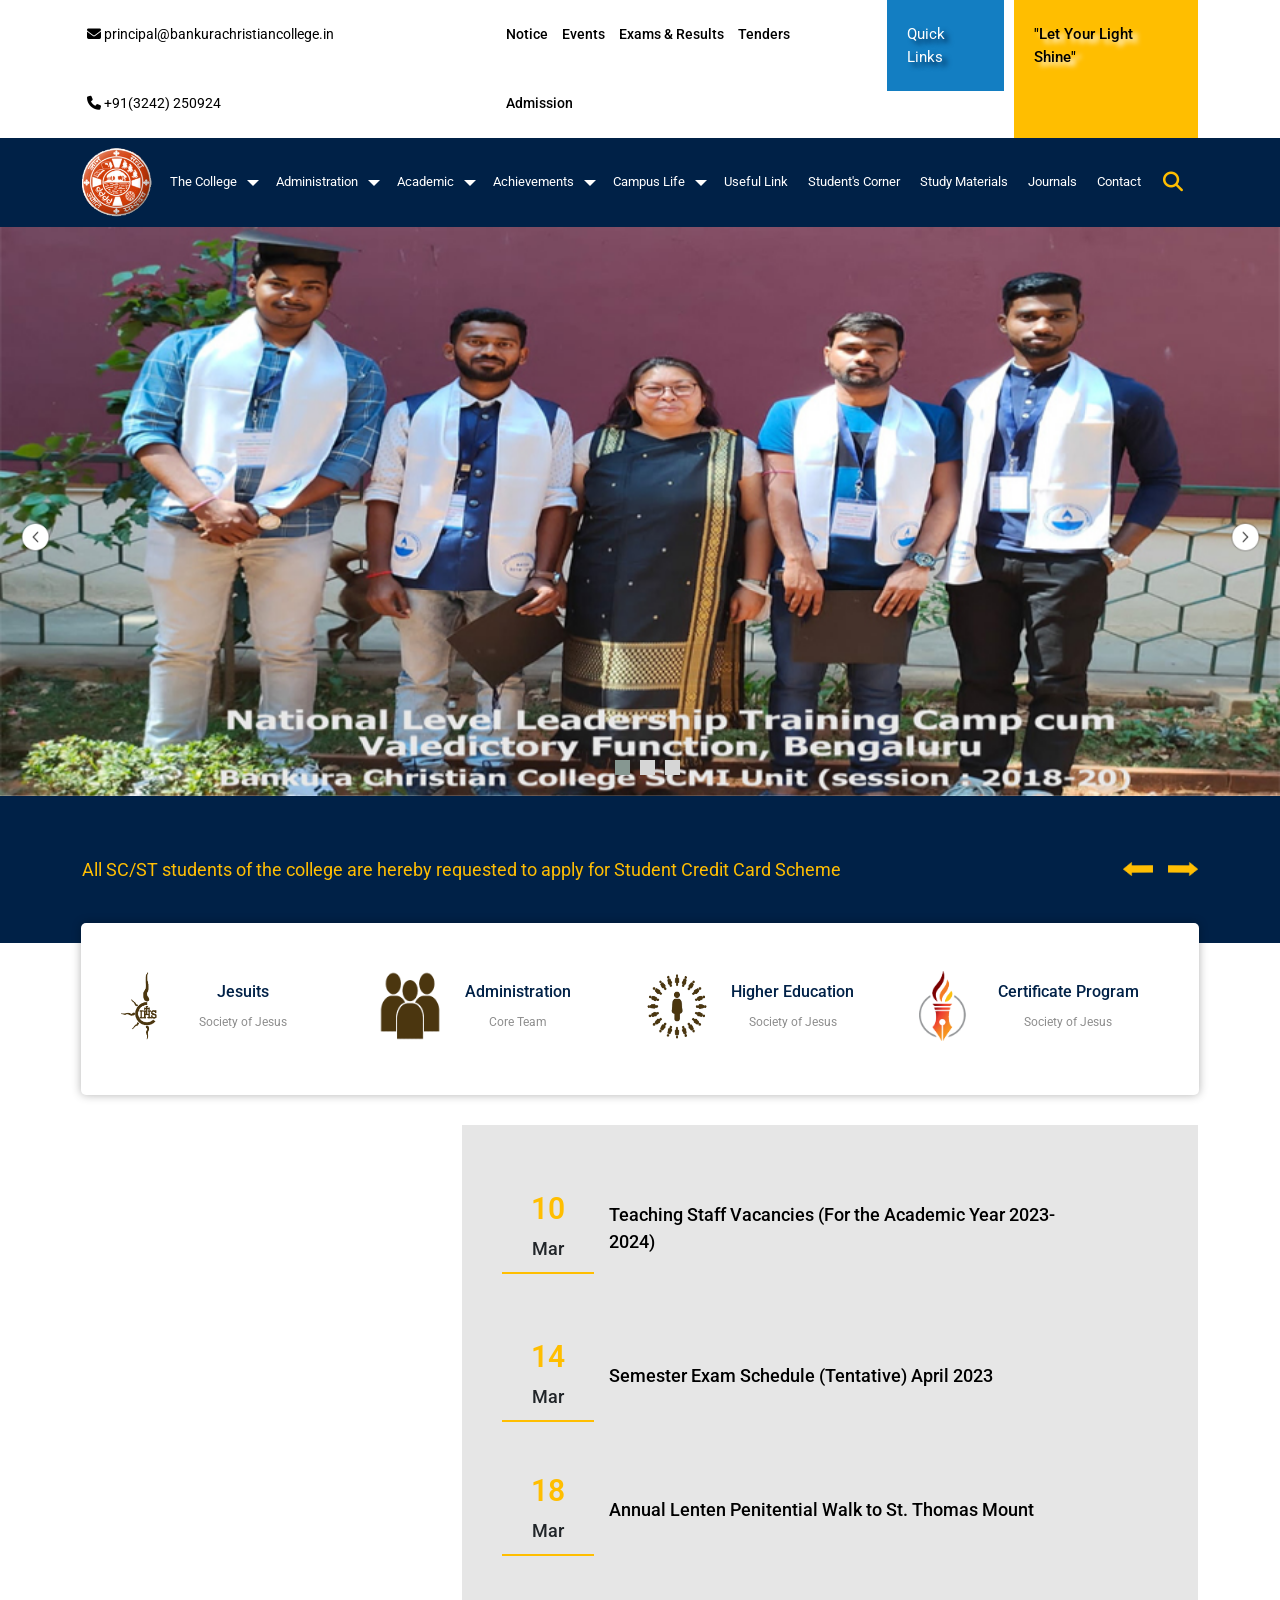
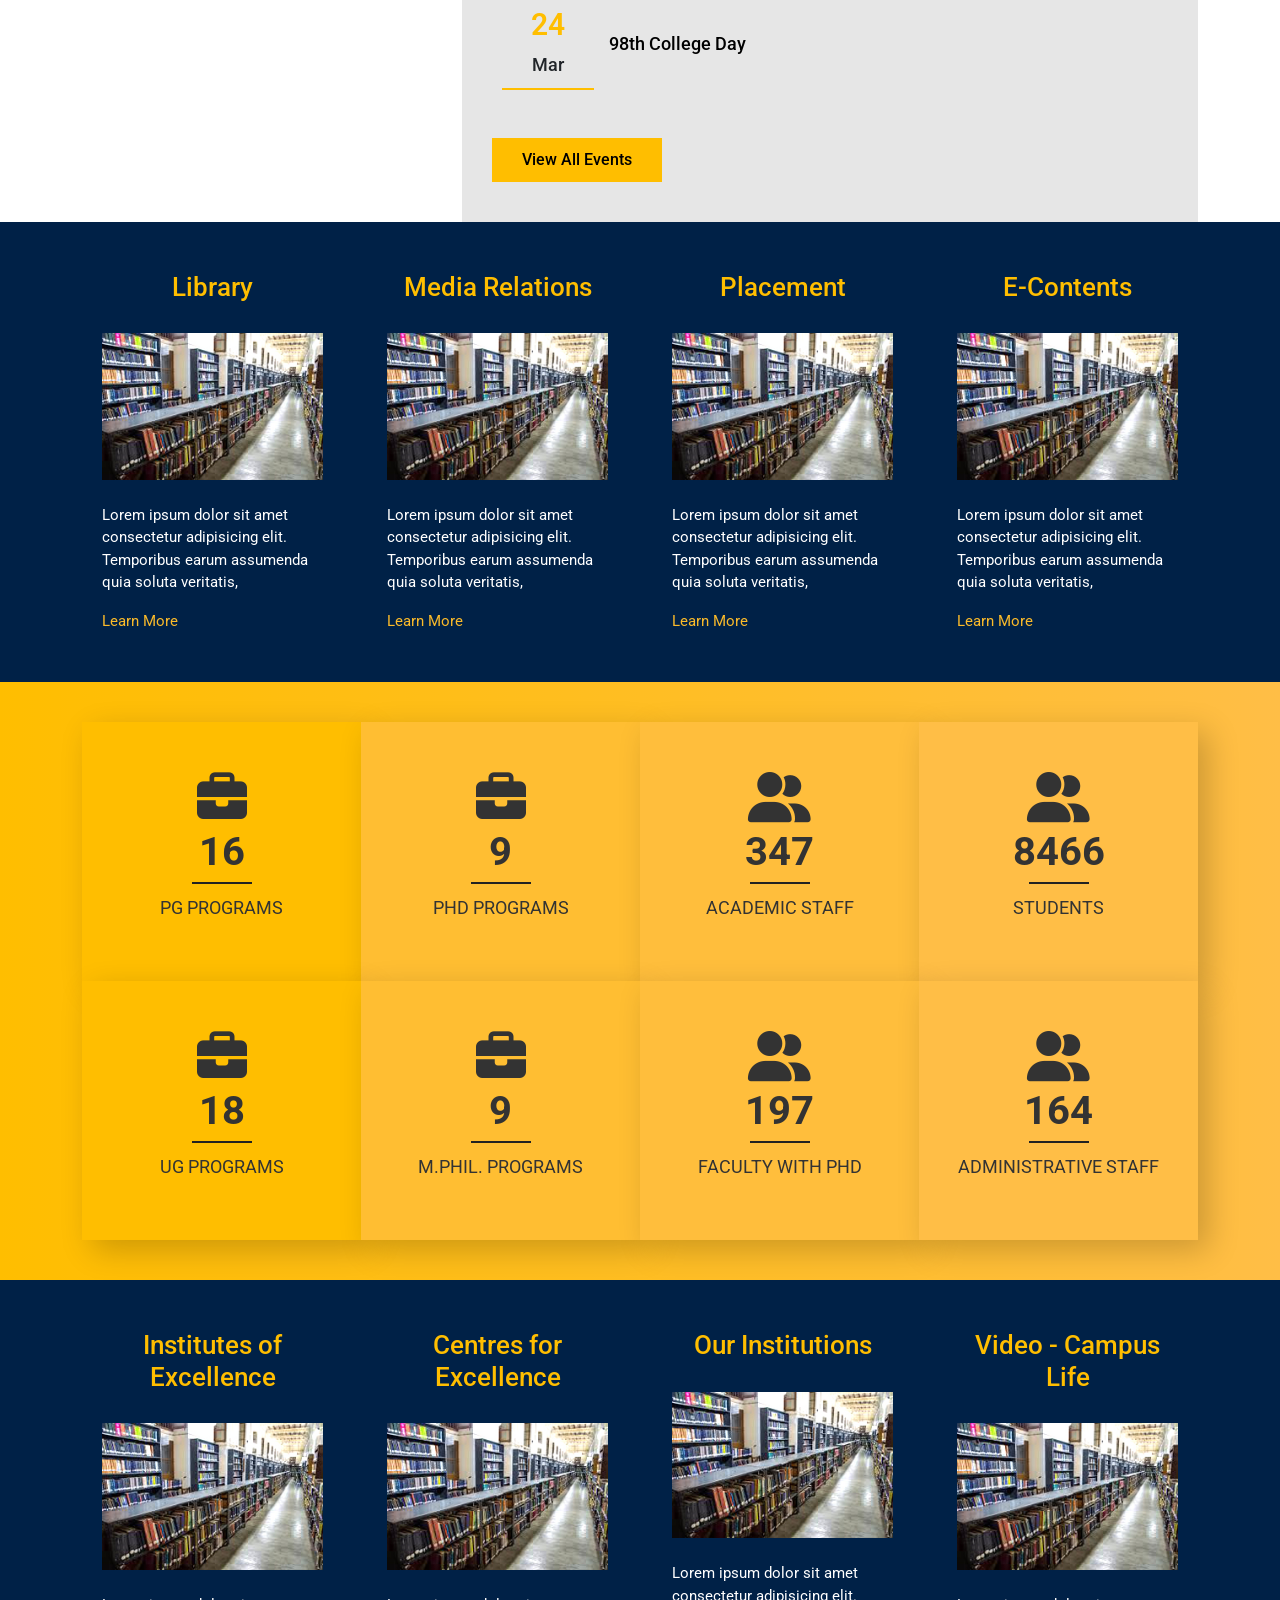
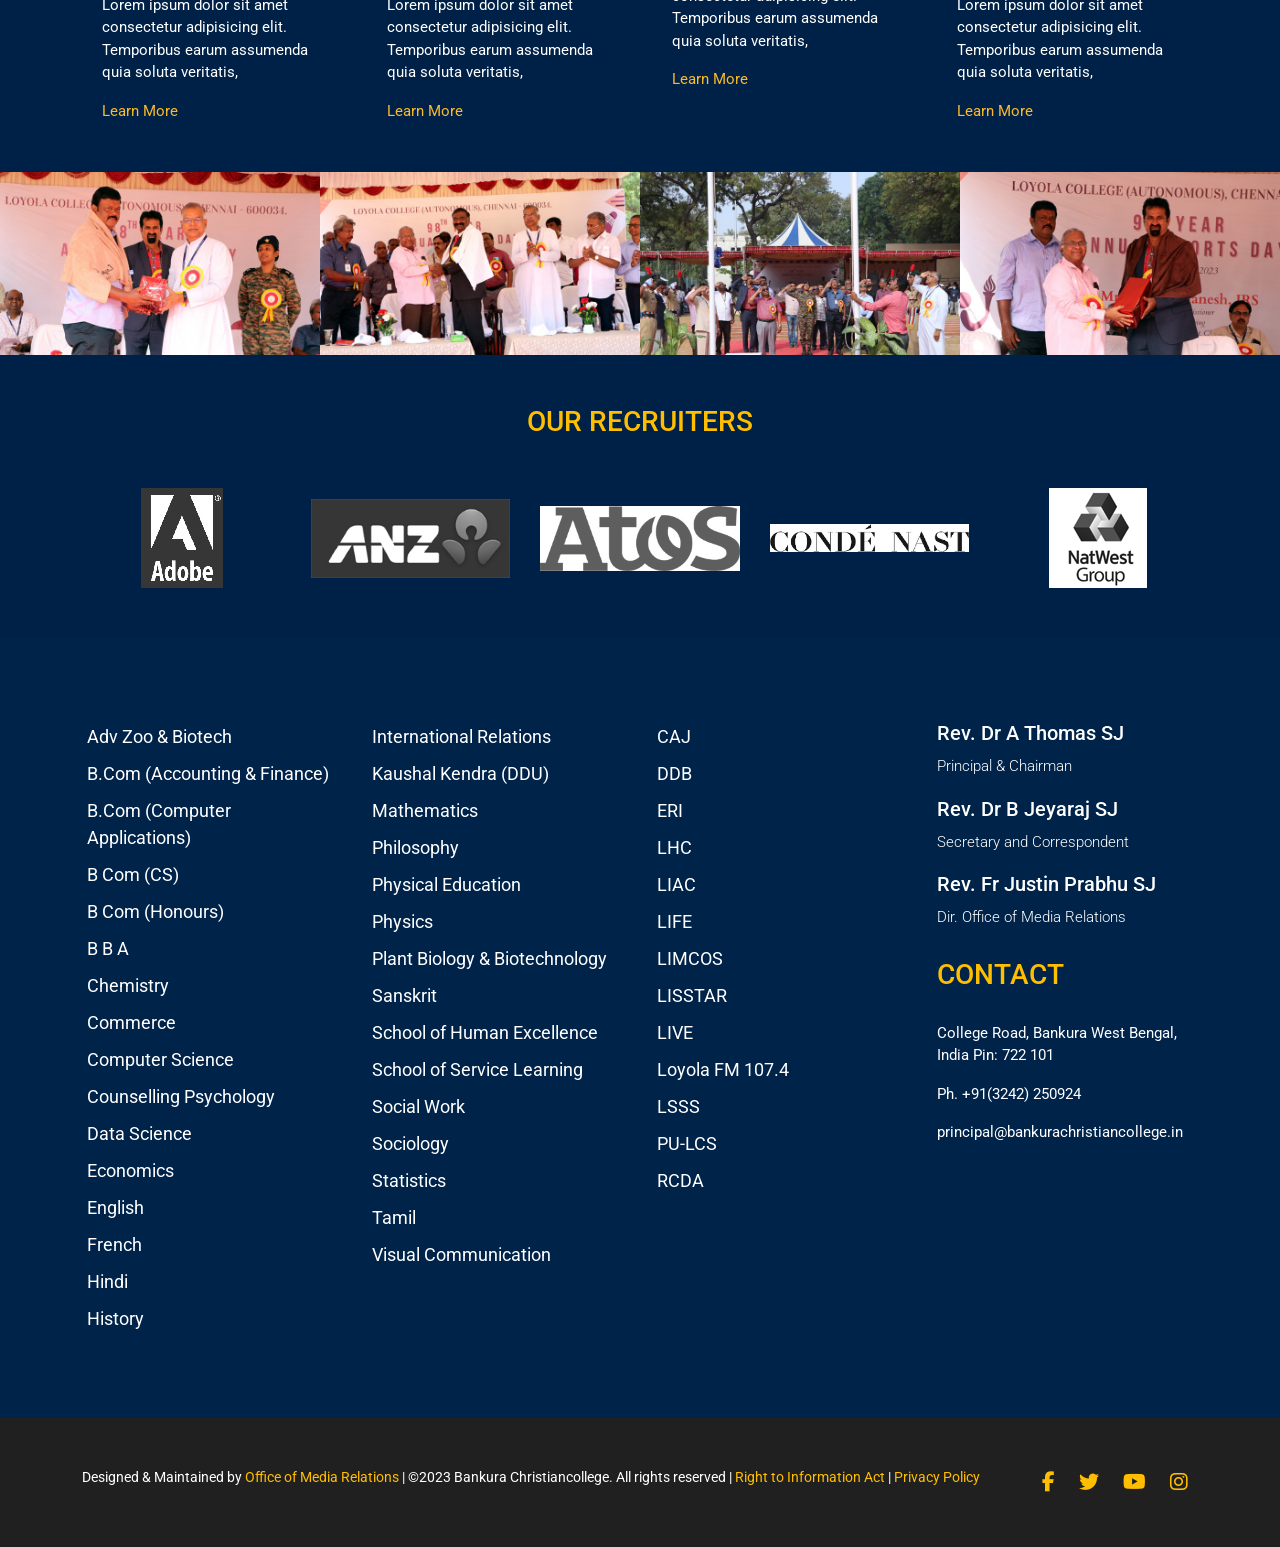
==== commit 872578bd: "Add files via upload" ====
--- a/index.html
+++ b/index.html
@@ -321,24 +321,26 @@
         </div>
     </section>
     <section class="banner2">
-        <div class="banner-slider2 owl-carousel owl-theme">
-            <div class="item">
-                <p>All SC/ST students of the college are hereby requested to apply for Student Credit Card Scheme</p>
-            </div>
-            <div class="item">
-                <p>PHYSICON-2019 - An Extension Programme</p>
-            </div>
-            <div class="item">
-                <p>Student Credit Card - FEES STRUCTURE (2022-23)</p>
-            </div>
-            <div class="item">
-                <p>UG Admission 2022-23 - Refund Of Fees for 1st SEM UG Admission</p>
-            </div>
-            <div class="item">
-                <p>THALASSEMIA DETECTION CAMP ON NOVEMBER 09, 2022 AT 10.00 AM</p>
-            </div>
-            <div class="item">
-                <p>Regarding SVMCM Scholarship</p>
+        <div class="container">
+            <div class="banner-slider2 owl-carousel owl-theme">
+                <div class="item">
+                    <p>All SC/ST students of the college are hereby requested to apply for Student Credit Card Scheme</p>
+                </div>
+                <div class="item">
+                    <p>PHYSICON-2019 - An Extension Programme</p>
+                </div>
+                <div class="item">
+                    <p>Student Credit Card - FEES STRUCTURE (2022-23)</p>
+                </div>
+                <div class="item">
+                    <p>UG Admission 2022-23 - Refund Of Fees for 1st SEM UG Admission</p>
+                </div>
+                <div class="item">
+                    <p>THALASSEMIA DETECTION CAMP ON NOVEMBER 09, 2022 AT 10.00 AM</p>
+                </div>
+                <div class="item">
+                    <p>Regarding SVMCM Scholarship</p>
+                </div>
             </div>
         </div>
     </section>
@@ -347,50 +349,53 @@
     <section class="Card-sec">
         <div class="container">
             <div class="row">
-                <div class="col-md-3 col-sm-6">
-                    <div class="card-body">
-                        <div class="card-icon">
-                            <i class="fa-solid fa-book-bible"></i>
+                <ul class="card-listing">
+                    <li>
+                        <div class="card-body">
+                            <div class="card-icon">
+                                <!-- <i class="fa-solid fa-book-bible"></i> -->
+                                <img src="images/jesuits.png" alt="">
+                            </div>
+                            <div class="card-content">
+                                <h3><a href="#">Jesuits</a></h3>
+                                <p>Society of Jesus</p>
+                            </div>
                         </div>
-                        <div class="card-content">
-                            <h3><a href="#">Jesuits</a></h3>
-                            <p>Society of Jesus</p>
+                    </li>
+                    <li>
+                        <div class="card-body">
+                            <div class="card-icon">
+                                <img src="images/admin.png" alt="">
+                            </div>
+                            <div class="card-content">
+                                <h3><a href="#">Administration</a></h3>
+                                <p>Core Team</p>
+                            </div>
                         </div>
-                    </div>
-                </div>
-                <div class="col-md-3 col-sm-6">
-                    <div class="card-body">
-                        <div class="card-icon">
-                            <i class="fa-sharp fa-solid fa-users"></i>
+                    </li>
+                    <li>
+                        <div class="card-body">
+                            <div class="card-icon">
+                                <img src="images/wepro.png" alt="">
+                            </div>
+                            <div class="card-content">
+                                <h3><a href="#">Higher Education</a></h3>
+                                <p>Society of Jesus</p>
+                            </div>
                         </div>
-                        <div class="card-content">
-                            <h3><a href="#">Administration</a></h3>
-                            <p>Core Team</p>
+                    </li>
+                    <li>
+                        <div class="card-body">
+                            <div class="card-icon">
+                                <img src="images/ddb.png" alt="">
+                            </div>
+                            <div class="card-content">
+                                <h3><a href="#">Certificate Program</a></h3>
+                                <p>Society of Jesus</p>
+                            </div>
                         </div>
-                    </div>
-                </div>
-                <div class="col-md-3 col-sm-6">
-                    <div class="card-body">
-                        <div class="card-icon">
-                            <i class="fa-solid fa-building-columns"></i>
-                        </div>
-                        <div class="card-content">
-                            <h3><a href="#">Higher Education</a></h3>
-                            <p>Society of Jesus</p>
-                        </div>
-                    </div>
-                </div>
-                <div class="col-md-3 col-sm-6">
-                    <div class="card-body">
-                        <div class="card-icon">
-                            <i class="fa-solid fa-file"></i>
-                        </div>
-                        <div class="card-content">
-                            <h3><a href="#">Certificate Program</a></h3>
-                            <p>Society of Jesus</p>
-                        </div>
-                    </div>
-                </div>
+                    </li>
+                </ul>
             </div>
         </div>
     </section>
@@ -401,6 +406,7 @@
         <div class="container">
             <div class="row">
                 <div class="offset-md-4 col-md-8 event-content">
+                   <div class="event-box">
                     <ul class="event-list">
                         <li>
                             <div class="date">
@@ -447,6 +453,10 @@
                             </div>
                         </li>
                     </ul>
+                    <div class="page-btn">
+                        <a href="#">View all events</a>
+                    </div>
+                   </div>
                 </div>
             </div>
         </div>
--- a/css/style.css
+++ b/css/style.css
@@ -183,7 +183,10 @@
     top: 4px;
 }
 
-
+.header-fix {
+    position: fixed;
+    width: 100%;
+}
 
 
 
@@ -222,34 +225,124 @@
     border-radius: 0px !important;
 }
 .banner-slider2 .item p {
-    text-align: center;
+    text-align: left;
     padding: 60px 0 60px 0;
     margin: 0;
     font-size: 18px;
-    font-weight: 600;
-    color: #fff;
-}
-.banner-slider2 {
+    font-weight: 400;
+    color: #ffbe03;
+}
+.banner .owl-theme .owl-nav {
+    margin-top: 10px;
+    position: absolute;
+    top: 50%;
+    width: 100%;
+}
+.banner2 {
     background: #002147;
 }
-
-
-
+.banner2 .owl-theme .owl-nav {
+    margin-top: 10px;
+    position: absolute;
+    top: 51px;
+    right: 0;
+    font-size: 24px;
+    color: #fff;
+}
+.banner button.owl-prev {
+    height: 30px;
+    margin-top: 0px;
+    width: 30px;
+    display: inline-block;
+    top: 0;
+    z-index: 5;
+    background: url(../images/prev.png) !important;
+    opacity: 1;
+    vertical-align: middle;
+    background-repeat: no-repeat !important;
+    background-position: 0px 0px !important;
+    background-size: 30px !important;
+    border-radius: 0 !important;
+    text-indent: -10000px;
+    margin: 0 !important;
+    border: none;
+    margin-right: 15px !important;
+    float: left;
+    margin-left: 20px !important;
+}
+.banner button.owl-next {
+    height: 30px;
+    margin-top: 0px;
+    width: 30px;
+    display: inline-block;
+    top: 0;
+    z-index: 5;
+    background: url(../images/next.png) !important;
+    opacity: 1;
+    vertical-align: middle;
+    background-repeat: no-repeat !important;
+    background-position: 0px 0px !important;
+    background-size: 30px !important;
+    border-radius: 0 !important;
+    text-indent: -10000px;
+    margin: 0 !important;
+    border: none;
+    float: right;
+    margin-right: 20px !important;
+}
+.banner2 button.owl-prev {
+    height: 30px;
+    margin-top: 0px;
+    width: 30px;
+    display: inline-block;
+    top: 0;
+    z-index: 5;
+    background: url(../images/left-arrow-design.png) !important;
+    opacity: 1;
+    vertical-align: middle;
+    background-repeat: no-repeat !important;
+    background-position: 0px 0px !important;
+    background-size: 30px !important;
+    border-radius: 0 !important;
+    text-indent: -10000px;
+    margin: 0 !important;
+    border: none;
+    margin-right: 15px !important;
+}
+.banner2 button.owl-next {
+    height: 30px;
+    margin-top: 0px;
+    width: 30px;
+    display: inline-block;
+    top: 0;
+    z-index: 5;
+    background: url(../images/right-arrow-design.png) !important;
+    opacity: 1;
+    vertical-align: middle;
+    background-repeat: no-repeat !important;
+    background-position: 0px 0px !important;
+    background-size: 30px !important;
+    border-radius: 0 !important;
+    text-indent: -10000px;
+    margin: 0 !important;
+    border: none;
+}
 
 
 /*===== Card Section =====*/
 
-section.Card-sec {
+.card-listing {
     position: relative;
     z-index: 99;
-    width: 95%;
     margin: 30px auto 30px;
     background: #fff;
     border-radius: 5px;
     box-shadow: 0px 0px 10px 0px rgba(0,0,0,0.3);
+    width: 98%;
 }
 .Card-sec .card-body {
     padding: 3rem 1rem;
+    display: inline-flex;
 }
 
 .card-content h3 a {
@@ -265,7 +358,7 @@
     margin-bottom: 10px;
 }
 .card-icon {
-    width: 100%;
+    width: 40%;
     text-align: center;
 }
 .card-content {
@@ -283,12 +376,32 @@
 
 } */
 .card-content h3 a {
-    color: #137ec2;
-    font-size: 20px;
-}
-
-
-
+    color: #002147;
+    font-size: 16px;
+    font-weight: 500;
+}
+ul.card-listing li {
+    display: inline-flex;
+    width: 24%;
+}
+ul.card-listing li .card-icon img {
+    width: 70px;
+    height: 70px;
+    object-fit: contain;
+}
+section.Card-sec {
+    margin: -50px 0 0 0;
+}
+.card-icon {
+    width: 40%;
+    text-align: center;
+    margin-right: 30px;
+}
+.card-icon {
+    width: 30%;
+    text-align: center;
+    margin-right: 20px;
+}
 
 
 
@@ -350,27 +463,32 @@
     font-weight: 500;
 }
 
-ul.event-list {
-    background: #fff;
-    padding: 30px 20px;
-}
+
 
 ul.event-list li {
     display: flex;
     flex-wrap: wrap;
     align-items: center;
     margin-bottom: 15px;
-    box-shadow: 0px 0px 7px #ddd;
     padding: 10px 10px;
     border-radius: 8px;
 }
 ul.event-list {
-    background: #fff;
-    padding: 40px;
-    border-radius: 0px;
-}
-
-
+}
+.page-btn a {
+    padding: 10px 30px;
+    display: inline-flex;
+    background: #ffbe00;
+    color: #000;
+    font-size: 16px;
+    font-weight: 500;
+    text-transform: capitalize;
+    margin: 20px 0 10px;
+}
+.event-box {
+    background: #e6e6e6;
+    padding: 30px;
+}
 
 /*===== Blog Section =====*/
 
@@ -382,6 +500,7 @@
     font-size: 26px;
     color: #ffbe00;
     margin-bottom: 30px;
+    text-align: center;
 }
 .blog-each p {
     color: #fff;
--- a/css/responsive.css
+++ b/css/responsive.css
@@ -29,6 +29,44 @@
 
 @media screen and (min-width: 1650px) and (max-width: 1980px) {
 
+
+    ul.card-listing li {
+        display: inline-block;
+        width: 24%;
+        height: auto;
+    }
+    .card-icon {
+        width: 40%;
+        text-align: center;
+        margin-right: 30px;
+    }
+    .card-content {
+        width: 100%;
+        margin-left: auto;
+        position: relative;
+        text-align: center;
+    }
+    ul.uper-con {
+        margin-right: 50px;
+    }
+    ul.uper-menu-ul {
+        margin-right: 40px;
+    }
+    .comon-btn {
+        padding: 25px 20px;
+    }
+    .uper-menu ul li a {
+        font-size: 16px;
+    }
+    .uperhead-btn {
+        margin-right: 24px;
+    }
+    .menu-box .stellarnav ul li a {
+        padding: 26px 9px;
+        color: #fff;
+        font-size: 16px;
+        text-transform: capitalize;
+    }
 
 
 
@@ -147,30 +185,9 @@
 
 
 
-@media (max-width: 896.98px) {
+@media  screen and (min-width: 812px) and (max-width: 896.98px) {
     
 
-
-}
-@media (max-width: 812px) {
-    
-    .desktop-hedaer {
-        display: none;
-    }
-    .mobile-header {
-        display: block;
-        padding: 0px 0;
-    }
-    .menu ul {
-        position: fixed;
-        top: 0;
-        z-index: 999;
-    }
-    a.menu-toggle {
-        margin: 18px 0 0 0;
-        position: absolute;
-        right: 0;
-    }
     .search-btn {
         width: 100%;
         font-size: 25px;
@@ -192,10 +209,10 @@
         padding: 1rem;
     }
     .date {
-        width: 100%;
+        width: 20%;
     }
     .event-item {
-        width: 100%;
+        width: 74%;
         padding: 36px 10px;
     }
     .blog-each a {
@@ -242,6 +259,157 @@
         font-size: 23px;
         font-weight: 600;
     }
+    ul.card-listing li {
+        display: inline-flex;
+        width: 100%;
+    }
+    .card-content {
+        width: 70%;
+        position: relative;
+        text-align: center;
+    }
+    .card-icon {
+        width: 30%;
+        text-align: center;
+        margin-right: 20px;
+    }
+    .card-listing {
+        width: 90%;
+    }
+    .banner2 .banner-slider2 .owl-nav {
+        margin-top: 10px;
+        position: absolute;
+        top: 20px ;
+        right: 0;
+        color: #fff;
+    }
+    ul.card-listing li {
+        display: inline-flex;
+        width: 49%;
+    }
+    .blog-each {
+        padding: 0 0px;
+    }
+
+
+
+
+
+
+
+
+
+}
+
+
+
+
+
+
+
+@media (max-width: 812px) {
+    
+    
+    .search-btn {
+        width: 100%;
+        font-size: 25px;
+        color: #ffbe00;
+        display: block;
+        padding: 15px;
+    }
+    .projectFactsWrap .item p {
+        color: #333;
+        font-size: 18px;
+        margin: 0;
+        padding: 10px;
+        min-height: 80px;
+    }
+    .projectFactsWrap .item i {
+        margin-bottom: 20px;
+    }
+    .Card-sec .card-body {
+        padding: 1rem;
+    }
+    .date {
+        width: 20%;
+    }
+    .event-item {
+        width: 74%;
+        padding: 36px 10px;
+    }
+    .blog-each a {
+        margin-bottom: 40px;
+        display: block;
+    }
+    section.footer-bottom {
+        padding: 20px;
+        background: #202020;
+        text-align: center;
+    }
+    .footer-contact {
+        margin-top: 30px;
+    }
+    ul.footer-menu-each {
+        margin-bottom: 20px;
+    }
+    .menu-box .navbar {
+        background: #fff;
+    }
+    .menu-box .navbar-toggler {
+        padding: 0.25rem 0.45rem;
+        font-size: 1.55rem;
+        line-height: 1;
+        background-color: transparent;
+        border: 1px solid rgba(0,0,0,0.5);
+        border-radius: 0.25rem;
+        transition: box-shadow .15s ease-in-out;
+    }
+    .menu-box .navbar-toggler-icon {
+        display: inline-block;
+        width: 1.0em;
+        height: 1.0em;
+        vertical-align: middle;
+        background-repeat: no-repeat;
+        background-position: center;
+        background-size: 100%;
+    }
+    .menu-box .navbar-dark .navbar-nav .nav-link {
+        color: #000;
+    }
+    .menu-box .navbar-toggler-icon i {
+        color: #000;
+        font-size: 23px;
+        font-weight: 600;
+    }
+    ul.card-listing li {
+        display: inline-flex;
+        width: 100%;
+    }
+    .card-content {
+        width: 70%;
+        position: relative;
+        text-align: center;
+    }
+    .card-icon {
+        width: 30%;
+        text-align: center;
+        margin-right: 20px;
+    }
+    .card-listing {
+        width: 90%;
+    }
+    .banner2 .banner-slider2 .owl-nav {
+        margin-top: 10px;
+        position: absolute;
+        top: 20px ;
+        right: 0;
+        color: #fff;
+    }
+
+
+
+
+
 
 
 }
